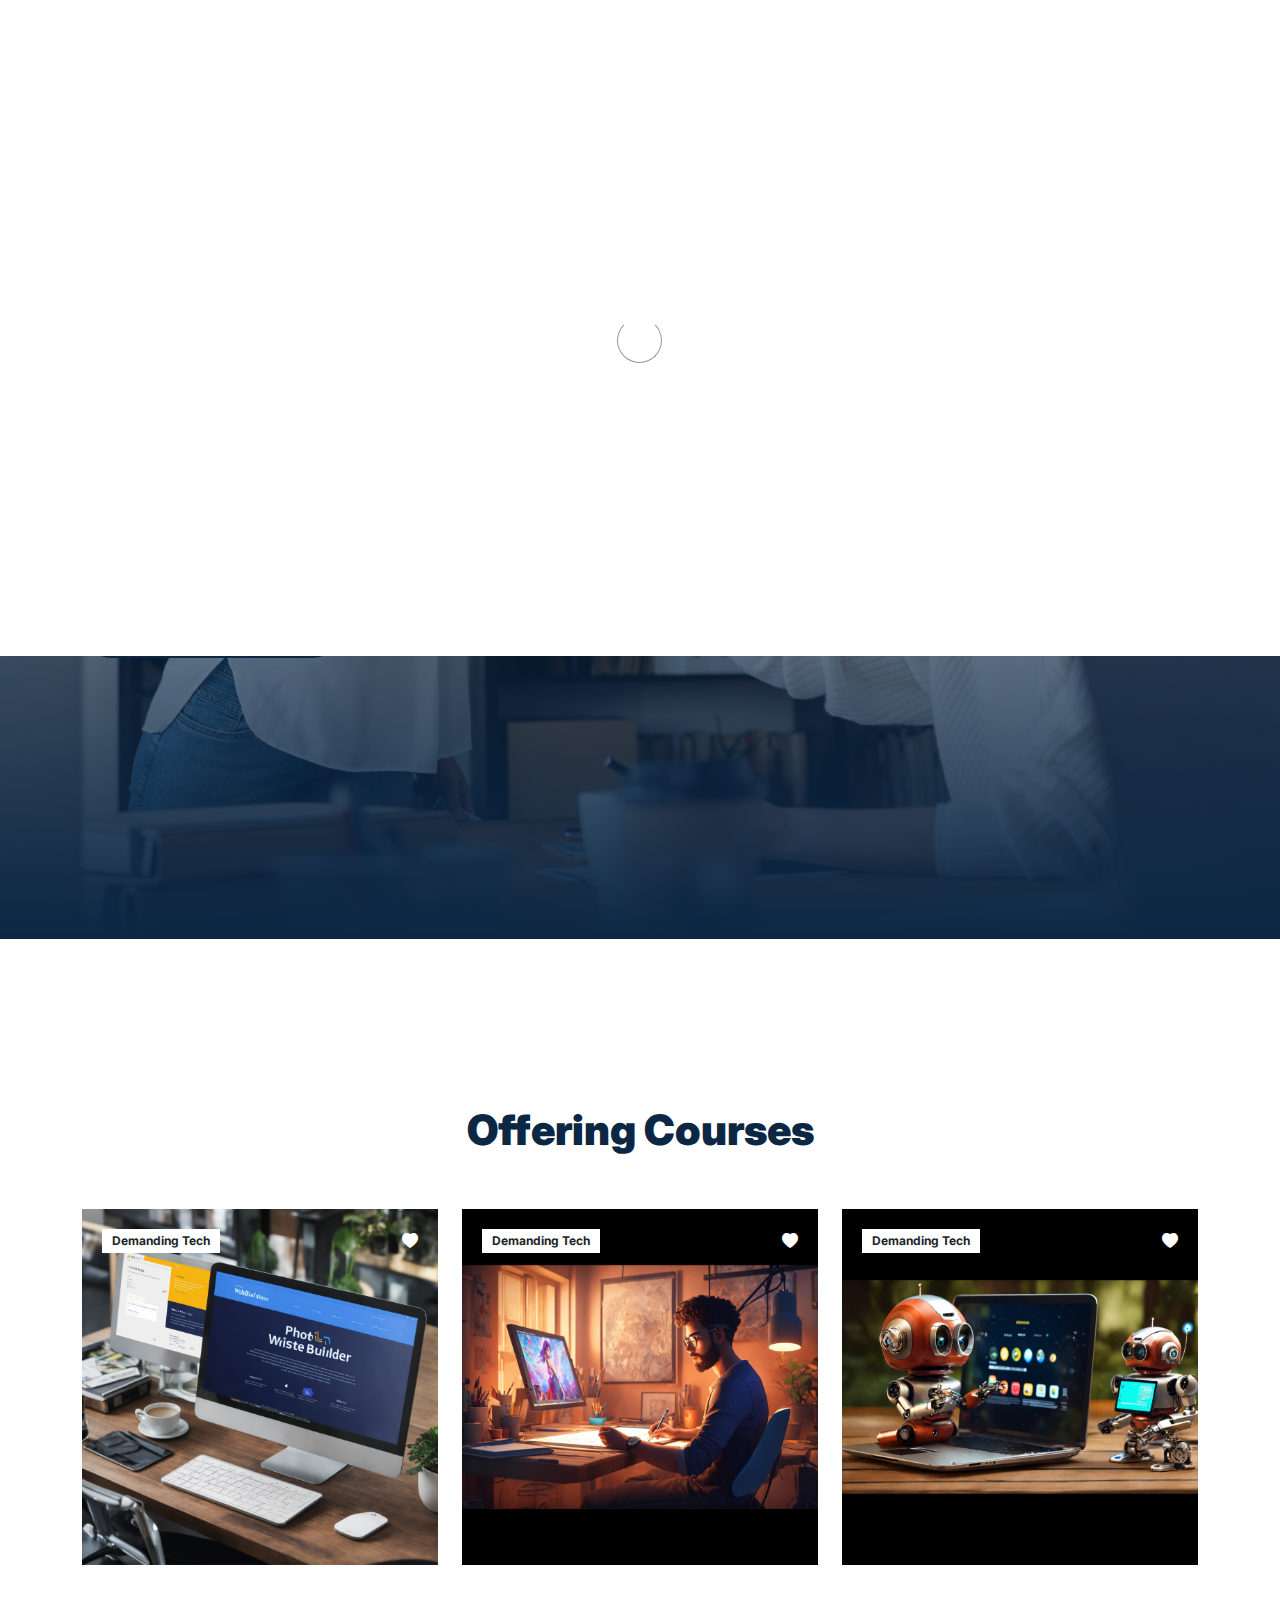
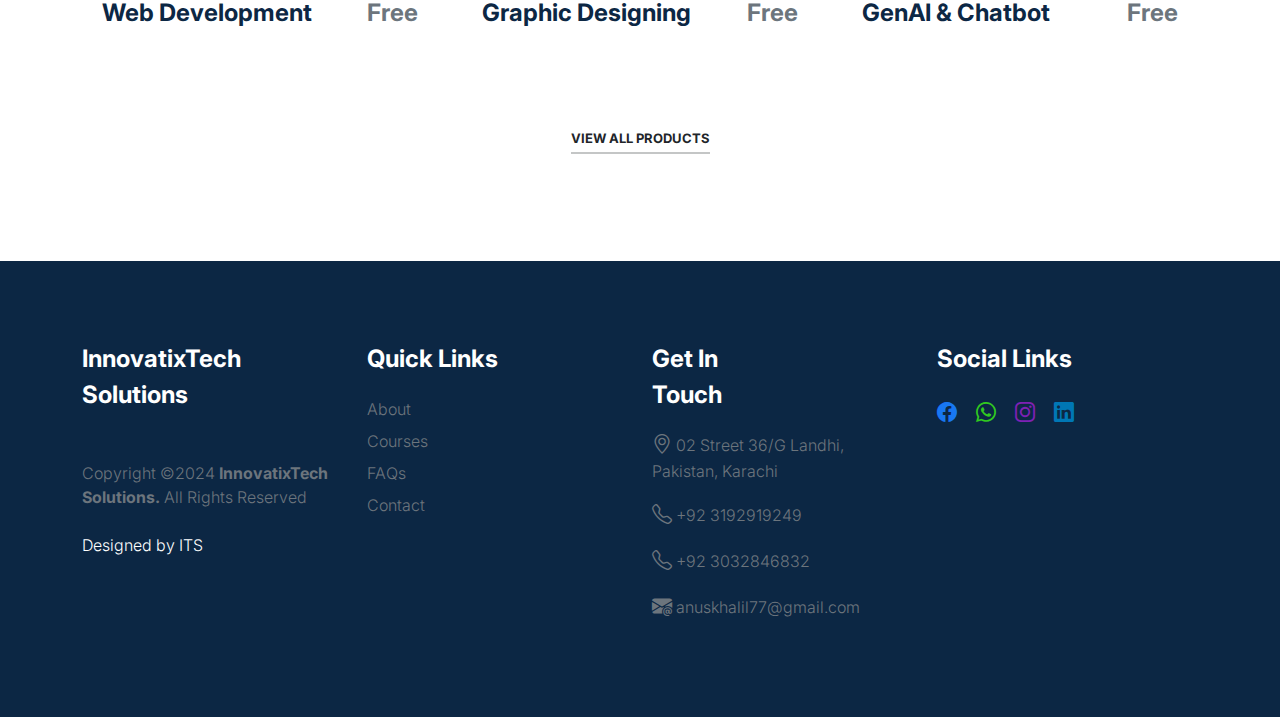
==== index.html @ 7daa6f33 "FEAK: first commit" ====
<!doctype html>
<html lang="en">

<head>
    <meta charset="utf-8">
    <meta name="viewport" content="width=device-width, initial-scale=1">

    <meta name="description" content="">
    <meta name="author" content="">

    <title>Innovatix tech Solutions</title>

    <!-- CSS FILES -->
    <link rel="preconnect" href="https://fonts.googleapis.com">

    <link rel="preconnect" href="https://fonts.gstatic.com" crossorigin>

    <link href="https://fonts.googleapis.com/css2?family=Inter:wght@100;300;400;700;900&display=swap" rel="stylesheet">

    <link href="css/bootstrap.min.css" rel="stylesheet">
    <link href="css/bootstrap-icons.css" rel="stylesheet">

    <link rel="stylesheet" href="css/slick.css" />

    <link href="css/tooplate-little-fashion.css" rel="stylesheet">
    <!--

Tooplate 2127 Little Fashion

https://www.tooplate.com/view/2127-little-fashion

-->
    <!-- Icon Link -->
    <link rel="stylesheet" href="https://cdn.jsdelivr.net/npm/bootstrap-icons@1.11.3/font/bootstrap-icons.min.css">
</head>

<body>

    <section class="preloader">
        <div class="spinner">
            <span class="sk-inner-circle"></span>
        </div>
    </section>

    <main>

        <nav class="navbar navbar-expand-lg">
            <div class="container">
                <button class="navbar-toggler" type="button" data-bs-toggle="collapse" data-bs-target="#navbarNav"
                    aria-controls="navbarNav" aria-expanded="false" aria-label="Toggle navigation">
                    <span class="navbar-toggler-icon"></span>
                </button>

                <a class="navbar-brand" href="index.html">
                    <strong><img style="border-radius: 50%;" width="55" height="55" src="./images/bytespark logo.jpg"
                            alt=""> <span>ByteSpark</span> Solutions</strong>
                </a>

                <div class="d-lg-none">
                    <a href="sign-in.html" class="bi-person custom-icon me-3"></a>

                    <a href="course1.html" class="bi-bag custom-icon"></a>
                </div>

                <div class="collapse navbar-collapse" id="navbarNav">
                    <ul class="navbar-nav mx-auto">
                        <li class="nav-item">
                            <a class="nav-link active" href="index.html">Home</a>
                        </li>

                        <li class="nav-item">
                            <a class="nav-link" href="about.html">About</a>
                        </li>

                        <li class="nav-item">
                            <a class="nav-link" href="products.html">Courses</a>
                        </li>

                        <!-- <li class="nav-item">
                            <a class="nav-link" href="faq.html">FAQs</a>
                        </li> -->

                        <li class="nav-item">
                            <a class="nav-link" href="contact.html">Contact</a>
                        </li>
                    </ul>

                    <div class="d-none d-lg-block">
                        <a href="sign-in.html" class="bi-person custom-icon me-3"></a>

                        <a href="course1.html" class="bi-bag custom-icon"></a>
                    </div>
                </div>
            </div>
        </nav>

        <section class="slick-slideshow">
            <div class="slick-custom">
                <img src="images/slideshow/medium-shot-business-women-high-five.jpeg" class="img-fluid" alt="">

                <div class="slick-bottom">
                    <div class="container">
                        <div class="row">
                            <div class="col-lg-6 col-10">
                                <h1 class="slick-title">Ignite Curiosity, Fuel Innovation</h1>

                                <p class="lead text-white mt-lg-3 mb-lg-5">Welcome to ByteSpark, where learning meets
                                    innovation. We're not just a tech learning platform; we're the launchpad for your
                                    digital journey.</p>

                                <a href="about.html" class="btn custom-btn">Learn more about us</a>
                            </div>
                        </div>
                    </div>
                </div>
            </div>

            <div class="slick-custom">
                <img src="images/slideshow/team-meeting-renewable-energy-project.jpeg" class="img-fluid" alt="">

                <div class="slick-bottom">
                    <div class="container">
                        <div class="row">
                            <div class="col-lg-6 col-10">
                                <h1 class="slick-title">GenAI and Chatbot Expertise Unleashed</h1>

                                <p class="lead text-white mt-lg-3 mb-lg-5">Embark on a learning odyssey with ByteSpark,
                                    where we pioneer the exploration of GenAI and Chatbots.</p>

                                <a href="about.html" class="btn custom-btn">Learn more about us</a>
                            </div>
                        </div>
                    </div>
                </div>
            </div>

            <div class="slick-custom">
                <img src="images/slideshow/two-business-partners-working-together-office-computer.jpeg"
                    class="img-fluid" alt="">

                <div class="slick-bottom">
                    <div class="container">
                        <div class="row">
                            <div class="col-lg-6 col-10">
                                <h1 class="slick-title">Talk to us</h1>

                                <p class="lead text-white mt-lg-3 mb-lg-5">"Embark on a Collaborative Tech Odyssey with
                                    Us - Your Voice Sparks Innovation!"</p>

                                <a href="contact.html" class="btn custom-btn">Connect with us</a>
                            </div>
                        </div>
                    </div>
                </div>
            </div>

        </section>

        <!-- <section class="about section-padding">
                <div class="container">
                    <div class="row">

                        <div class="col-12 text-center">
                            <h2 class="mb-5">Get started with <span>Little</span> Fashion</h2>
                        </div>

                        <div class="col-lg-2 col-12 mt-auto mb-auto">
                            <ul class="nav nav-pills mb-5 mx-auto justify-content-center align-items-center" id="pills-tab" role="tablist">
                                <li class="nav-item" role="presentation">
                                    <button class="nav-link active" id="pills-home-tab" data-bs-toggle="pill" data-bs-target="#pills-home" type="button" role="tab" aria-controls="pills-home" aria-selected="true">Introduction</button>
                                </li>

                                <li class="nav-item" role="presentation">
                                    <button class="nav-link" id="pills-youtube-tab" data-bs-toggle="pill" data-bs-target="#pills-youtube" type="button" role="tab" aria-controls="pills-youtube" aria-selected="true">How we work?</button>
                                </li>

                                <li class="nav-item" role="presentation">
                                    <button class="nav-link" id="pills-skill-tab" data-bs-toggle="pill" data-bs-target="#pills-skill" type="button" role="tab" aria-controls="pills-skill" aria-selected="false">Capabilites</button>
                                </li>
                            </ul>
                        </div>

                        <div class="col-lg-10 col-12">
                            <div class="tab-content mt-2" id="pills-tabContent">
                                <div class="tab-pane fade show active" id="pills-home" role="tabpanel" aria-labelledby="pills-home-tab">

                                    <div class="row">
                                        <div class="col-lg-7 col-12">
                                            <img src="images/pim-chu-z6NZ76_UTDI-unsplash.jpeg" class="img-fluid" alt="">
                                        </div>

                                        <div class="col-lg-5 col-12">
                                            <div class="d-flex flex-column h-100 ms-lg-4 mt-lg-0 mt-5">
                                                <h4 class="mb-3">Good <span>Design</span> <br>Ideas for <span>your</span> fashion</h4>

                                                <p>Little Fashion templates comes with <a href="sign-in.html">sign in</a> / <a href="sign-up.html">sign up</a> pages, product listing / product detail, about, FAQs, and contact page.</p>

                                                <p>Since this HTML template is based on Boostrap 5 CSS library, you can feel free to add more components as you need.</p>

                                                <div class="mt-2 mt-lg-auto">
                                                    <a href="about.html" class="custom-link mb-2">
                                                        Learn more about us
                                                        <i class="bi-arrow-right ms-2"></i>
                                                    </a>
                                                </div>
                                            </div>
                                        </div>
                                    </div>
                                </div>

                                <div class="tab-pane fade" id="pills-youtube" role="tabpanel" aria-labelledby="pills-youtube-tab">

                                    <div class="row">
                                        <div class="col-lg-7 col-12">
                                            <div class="ratio ratio-16x9">
                                                <iframe src="https://www.youtube-nocookie.com/embed/f_7JqPDWhfw?controls=0" title="YouTube video player" frameborder="0" allow="accelerometer; autoplay; clipboard-write; encrypted-media; gyroscope; picture-in-picture" allowfullscreen></iframe>
                                            </div>
                                        </div>

                                        <div class="col-lg-5 col-12">
                                            <div class="d-flex flex-column h-100 ms-lg-4 mt-lg-0 mt-5">
                                                <h4 class="mb-3">Life at Studio</h4>

                                                <p>Over three years in business, We’ve had the chance to work on a variety of projects, with companies</p>

                                                <p>Custom work is branding, web design, UI/UX design</p>

                                                <div class="mt-2 mt-lg-auto">
                                                    <a href="contact.html" class="custom-link mb-2">
                                                        Work with us
                                                        <i class="bi-arrow-right ms-2"></i>
                                                    </a>
                                                </div>
                                            </div>
                                        </div>
                                    </div>
                                </div>

                                <div class="tab-pane fade" id="pills-skill" role="tabpanel" aria-labelledby="pills-skill-tab">
                                    <div class="row">
                                        <div class="col-lg-7 col-12">
                                            <img src="images/cody-lannom-G95AReIh_Ko-unsplash.jpeg" class="img-fluid" alt="">
                                        </div>

                                        <div class="col-lg-5 col-12">
                                            <div class="d-flex flex-column h-100 ms-lg-4 mt-lg-0 mt-5">
                                                <h4 class="mb-3">What can help you?</h4>

                                                <p>Over three years in business, We’ve had the chance on projects</p>

                                                <div class="skill-thumb mt-3">

                                                    <strong>Branding</strong>
                                                        <span class="float-end">90%</span>
                                                            <div class="progress">
                                                                <div class="progress-bar progress-bar-primary" role="progressbar" aria-valuenow="90" aria-valuemin="0" aria-valuemax="100" style="width: 90%;"></div>
                                                            </div>

                                                    <strong>Design & Stragety</strong>
                                                        <span class="float-end">70%</span>
                                                            <div class="progress">
                                                                <div class="progress-bar progress-bar-primary" role="progressbar" aria-valuenow="70" aria-valuemin="0" aria-valuemax="100" style="width: 70%;"></div>
                                                            </div>

                                                    <strong>Online Platform</strong>
                                                        <span class="float-end">80%</span>
                                                            <div class="progress">
                                                                <div class="progress-bar progress-bar-primary" role="progressbar" aria-valuenow="80" aria-valuemin="0" aria-valuemax="100" style="width: 80%;"></div>
                                                            </div>

                                                </div>
                                                
                                                <div class="mt-2 mt-lg-auto">
                                                    <a href="products.html" class="custom-link mb-2">
                                                        Explore products
                                                        <i class="bi-arrow-right ms-2"></i>
                                                    </a>
                                                </div>
                                            </div>
                                        </div>
                                    </div>
                                </div>

                            </div>
                        </div>

                    </div>
                </div>
            </section> -->

        <!-- <section class="front-product">
                <div class="container-fluid p-0">
                    <div class="row align-items-center">

                        <div class="col-lg-6 col-12">
                            <img src="images/retail-shop-owner-mask-social-distancing-shopping.jpg" class="img-fluid" alt="">
                        </div>

                        <div class="col-lg-6 col-12">
                            <div class="px-5 py-5 py-lg-0">
                                
                                <h2 class="mb-4"><span>Retail</span> shop owners</h2>

                                <p class="lead mb-4">Credits go to Unsplash and FreePik websites for images used in this Little Fashion by Tooplate.</p>

                                <a href="products.html" class="custom-link">
                                    Explore Products
                                    <i class="bi-arrow-right ms-2"></i>
                                </a>
                            </div>
                        </div>

                    </div>
                </div>
            </section> -->

        <section class="featured-product section-padding">
            <div class="container">
                <div class="row">

                    <div class="col-12 text-center">
                        <h2 class="mb-5">Offering Courses</h2>
                    </div>

                    <div class="col-lg-4 col-12 mb-3">
                        <div class="product-thumb">
                            <a href="course1.html">
                                <img src="./images/Courses/Web img.jpg" class="img-fluid product-image" alt="">
                            </a>

                            <div class="product-top d-flex">
                                <span class="product-alert me-auto">Demanding Tech</span>

                                <a href="#" class="bi-heart-fill product-icon"></a>
                            </div>

                            <div class="product-info d-flex">
                                <div>
                                    <h5 class="product-title mb-0">
                                        <a href="course1.html" class="product-title-link">Web Development</a>
                                    </h5>

                                    <!-- <p class="product-p ">Transform your online presence with our innovative web development solutions.</p> -->
                                </div>

                                <small class="product-price text-muted ms-auto mb-5 fw-bolder fs-4">Free</small>
                            </div>
                        </div>
                    </div>

                    <div class="col-lg-4 col-12 mb-3">
                        <div class="product-thumb">
                            <a href="course2.html">
                                <img src="./images/Courses/Graphic Design (1).jpg" class="img-fluid product-image" alt="">
                            </a>

                            <div class="product-top d-flex">
                                <span class="product-alert me-auto">Demanding Tech</span>

                                <a href="#" class="bi-heart-fill product-icon"></a>
                            </div>

                            <div class="product-info d-flex">
                                <div>
                                    <h5 class="product-title mb-0">
                                        <a href="course2.html" class="product-title-link">Graphic Designing</a>
                                    </h5>

                                    <!-- <p class="product-p ">Transform your online presence with our innovative web development solutions.</p> -->
                                </div>

                                <small class="product-price text-muted ms-auto mb-5 fw-bolder fs-4">Free</small>
                            </div>
                        </div>
                    </div>

                    <div class="col-lg-4 col-12 mb-3">
                        <div class="product-thumb">
                            <a href="course3.html">
                                <img src="./images/Courses/AI Chatbot img.jpg" class="img-fluid product-image" alt="">
                            </a>

                            <div class="product-top d-flex">
                                <span class="product-alert me-auto">Demanding Tech</span>

                                <a href="#" class="bi-heart-fill product-icon"></a>
                            </div>

                            <div class="product-info d-flex">
                                <div>
                                    <h5 class="product-title mb-0">
                                        <a href="course2.html" class="product-title-link">GenAI & Chatbot</a>
                                    </h5>

                                    <!-- <p class="product-p ">Transform your online presence with our innovative web development solutions.</p> -->
                                </div>

                                <small class="product-price text-muted ms-auto mb-5 fw-bolder fs-4">Free</small>
                            </div>
                        </div>
                    </div>

                    <div class="col-12 text-center">
                        <a href="products.html" class="view-all">View All Products</a>
                    </div>

                </div>
            </div>
        </section>

    </main>

    <footer class="site-footer">
        <div class="container">
            <div class="row">

                <div class="col-lg-3 col-8 me-auto mb-4">
                    <h5 class="text-white mb-3"><a href="index.html">InnovatixTech</a> Solutions</h5>
                    <p class="copyright-text text-muted mt-lg-5 mb-4 mb-lg-0">Copyright ©2024 <strong>InnovatixTech
                            Solutions.</strong> All Rights Reserved
                    </p>
                    <br>
                    <p class="copyright-text text-white">Designed by ITS</p>
                </div>

                <div class="col-lg-3 col-4">
                    <h5 class="text-white mb-3">Quick Links</h5>

                    <ul class="footer-menu ">
                        <li class="footer-menu-item"><a href="about.html" class="footer-menu-link">About</a></li>

                        <li class="footer-menu-item"><a href="products.html" class="footer-menu-link">Courses</a></li>

                        <li class="footer-menu-item"><a href="faq.html" class="footer-menu-link">FAQs</a></li>

                        <li class="footer-menu-item"><a href="contact.html" class="footer-menu-link">Contact</a></li>
                    </ul>
                </div>

                <div class="col-lg-3 col-8">
                    <h5 class="footer-menu-item mb-3 text-white">Get In Touch</h5>

                    <p class="copyright-text text-muted"><i class="bi bi-geo-alt fs-5"></i> 02 Street 36/G Landhi,
                        Pakistan, Karachi</p>

                    <p class="copyright-text text-muted"><i class="bi bi-telephone fs-5"></i> +92 3192919249</p>

                    <p class="copyright-text text-muted"><i class="bi bi-telephone fs-5"></i> +92 3032846832</p>

                    <p class="copyright-text text-muted"><i class="bi bi-envelope-at-fill fs-5"></i>
                        anuskhalil77@gmail.com</p>

                </div>

                <div class="col-lg-3 col-4">
                    <h5 class="text-white mb-3">Social Links</h5>

                    <ul class="social-icon">
                        <li><a href="#" class="social-icon-link bi-facebook fs-5" style="color: #1877F2;"></a></li>
                        <li><a href="#" class="social-icon-link bi-whatsapp fs-5" style="color: #31CA20;"></a></li>
                        <li><a href="#" class="social-icon-link bi-instagram fs-5" style="color: #7E21B4;"></a></li>
                        <li><a href="#" class="social-icon-link bi-linkedin fs-5" style="color: #0077B5;"></a></li>
                    </ul>
                </div>

            </div>
        </div>
    </footer>



    <!-- JAVASCRIPT FILES -->
    <script src="js/jquery.min.js"></script>
    <script src="js/bootstrap.bundle.min.js"></script>
    <script src="js/Headroom.js"></script>
    <script src="js/jQuery.headroom.js"></script>
    <script src="js/slick.min.js"></script>
    <script src="js/custom.js"></script>

</body>

</html>
---- css/tooplate-little-fashion.css ----
/*

Tooplate 2127 Little Fashion

https://www.tooplate.com/view/2127-little-fashion

*/


/*---------------------------------------
  CUSTOM PROPERTIES ( VARIABLES )             
-----------------------------------------*/
:root {
  --white-color: #ffffff;
  --primary-color: #00bbff;
  --section-bg-color: #0C2744;
  --dark-color: #0C2744;
  --grey-color: #c4c6c6;
  /* --p-color:                    #000000; */

  --body-font-family: 'Inter', sans-serif;

  --h5-font-size: 24px;
  --p-font-size: 20px;
  --copyright-text-font-size: 16px;
  --product-link-font-size: 14px;
  --custom-link-font-size: 12px;

  --font-weight-thin: 100;
  --font-weight-light: 300;
  --font-weight-normal: 400;
  --font-weight-bold: 700;
  --font-weight-black: 900;
}

body,
html {
  height: 100%;
}

html {
  scroll-behavior: smooth;
}

@media screen and (prefers-reduced-motion: reduce) {
  html {
    scroll-behavior: auto;
  }
}

body {
  background: var(--white-color);
  font-family: var(--body-font-family);
  position: relative;
}

/*---------------------------------------
  TYPOGRAPHY               
-----------------------------------------*/

h2,
h3,
h4,
h5,
h6 {
  color: var(--dark-color);
  line-height: inherit;
}

h1,
h2,
h3,
h4,
h5,
h6 {
  font-weight: var(--font-weight-bold);
}

h1,
h2 {
  font-weight: var(--font-weight-black);
}

h1 {
  font-size: 64px;
  line-height: normal;
}

h2 {
  font-size: 42px;
}

h3 {
  font-size: 36px;
}

h4 {
  font-size: 32px;
}

h5 {
  font-size: 24px;
}

h6 {
  font-size: 20px;
}

p {
  color: var(--p-color);
  font-size: var(--p-font-size);
  font-weight: var(--font-weight-light);
}

a,
button {
  touch-action: manipulation;
  transition: all 0.3s;
}

a {
  color: var(--p-color);
  text-decoration: none;
}

a:hover {
  color: var(--primary-color);
}

.text-primary {
  color: var(--primary-color) !important;
}

::selection {
  background: var(--primary-color);
  color: var(--white-color);
}

/*---------------------------------------
  CUSTOM LINK               
-----------------------------------------*/
.custom-link {
  color: var(--p-color);
  font-size: var(--custom-link-font-size);
  font-weight: var(--font-weight-bold);
  text-transform: uppercase;
  position: relative;
}

.custom-link i {
  position: absolute;
  opacity: 0;
  bottom: 0;
  left: 100%;
  transition: all 0.3s;
  line-height: normal;
}

.custom-link:hover i {
  opacity: 1;
  left: 101%;
}

.lead {
  font-size: 1.5rem;
  font-weight: var(--font-weight-thin);
}

b,
strong {
  font-weight: var(--font-weight-bold);
}

/*---------------------------------------
  PRE LOADER               
-----------------------------------------*/
.preloader {
  position: fixed;
  top: 0;
  left: 0;
  width: 100%;
  height: 100%;
  z-index: 99999;
  display: flex;
  flex-flow: row nowrap;
  justify-content: center;
  align-items: center;
  background: none repeat scroll 0 0 var(--white-color);
}

.spinner {
  border: 1px solid transparent;
  border-radius: 5px;
  position: relative;
}

.spinner::before {
  content: '';
  box-sizing: border-box;
  position: absolute;
  top: 50%;
  left: 50%;
  width: 45px;
  height: 45px;
  margin-top: -10px;
  margin-left: -23px;
  border-radius: 50%;
  border: 1px solid #959595;
  border-top-color: var(--white-color);
  animation: spinner .9s linear infinite;
}

@keyframes spinner {
  to {
    transform: rotate(360deg);
  }
}

/*---------------------------------------
  CUSTOM BUTTON & ICON              
-----------------------------------------*/
.custom-btn {
  background: var(--dark-color);
  border-radius: 50px;
  color: var(--white-color);
  font-size: var(--copyright-text-font-size);
  text-transform: uppercase;
  padding: 16.50px 20px;
}

.social-btn {
  background: transparent;
  border: 1px solid var(--grey-color);
  color: var(--dark-color);
  text-transform: none;
}

.social-btn:hover {
  border-color: transparent;
}

.cart-form-select {
  border-radius: 0;
  padding-top: 15px;
  padding-bottom: 15px;
}

.cart-btn {
  border-radius: 0;
  width: 100%;
  font-size: var(--product-link-font-size);
}

.custom-btn:hover,
.slick-slideshow .custom-btn:hover {
  background: var(--primary-color);
  color: var(--white-color);
}

.custom-icon {
  color: var(--p-color);
  font-size: 24px;
}

.custom-icon {
  display: inline-block;
  vertical-align: middle;
}

.bi-bag.custom-icon {
  font-size: 17px;
}

.featured-icon {
  color: var(--grey-color);
  font-size: 52px;
}

/*---------------------------------------
  DIV SEPARATOR               
-----------------------------------------*/
.div-separator {
  position: relative;
}

.div-separator::before {
  content: "";
  height: 1px;
  background: var(--grey-color);
  display: block;
  width: 100%;
}

.div-separator span {
  position: absolute;
  top: 50%;
  margin-left: -22.5px;
  left: 50%;
  text-align: center;
  background: var(--white-color);
  margin-top: -11px;
  color: var(--dark-color);
  font-weight: var(--font-weight-bold);
  font-size: 14px;
  width: 35px;
  text-transform: uppercase;
}

/*---------------------------------------
  FULL IMAGE               
-----------------------------------------*/
.full-image-img {
  display: block;
  position: absolute;
  z-index: -1;
  right: 0;
  width: 100%;
  bottom: -120px;
  min-width: 650px;
}

@media (min-width: 1600px) {
  .full-image-img {
    bottom: -200px;
  }
}

/*---------------------------------------
  NAVIGATION               
-----------------------------------------*/
.navbar {
  background: var(--white-color);
  position: fixed;
  top: 0;
  right: 0;
  left: 0;
  padding: 25px 0;
  z-index: 2;
  will-change: transform;
  transition: transform 300ms linear;
}

.navbar span,
h2 span,
h4 span {
  color: var(--primary-color);
}

.navbar.headroom--not-top {
  padding: 20px 0;
}

.headroom--pinned {
  transform: translate(0, 0);
}

.headroom--unpinned {
  transform: translate(0, -150%);
}

.navbar-brand {
  color: var(--dark-color);
  font-size: 24px;
  font-weight: var(--font-weight-light);
  margin: 0;
  padding: 0;
}

.navbar-expand-lg .navbar-nav .nav-link {
  display: inline-block;
  padding: 0;
  margin-right: 1.5rem;
  margin-left: 1.5rem;
}

.nav-link {
  color: var(--p-color);
  font-size: 16px;
  position: relative;
}

.navbar .nav-link::after {
  position: absolute;
  top: 100%;
  left: 0;
  width: 100%;
  height: 2px;
  background: var(--grey-color);
  content: '';
  opacity: 0;
  -webkit-transition: opacity 0.3s, -webkit-transform 0.3s;
  -moz-transition: opacity 0.3s, -moz-transform 0.3s;
  transition: opacity 0.3s, transform 0.3s;
  -webkit-transform: translateY(10px);
  -moz-transform: translateY(10px);
  transform: translateY(10px);
}

.navbar .nav-link.active::after,
.navbar .nav-link:hover::after {
  opacity: 1;
  -webkit-transform: translateY(0px);
  -moz-transform: translateY(0px);
  transform: translateY(0px);
}

.navbar .nav-link.active,
.navbar .nav-link:hover {
  color: var(--primary-color);
}

.nav-link:focus,
.nav-link:hover {
  color: var(--p-color);
}

.navbar-toggler {
  border: 0;
  padding: 0;
  cursor: pointer;
  margin: 0;
  width: 30px;
  height: 35px;
  outline: none;
}

.navbar-toggler:focus {
  outline: none;
  box-shadow: none;
}

.navbar-toggler[aria-expanded="true"] .navbar-toggler-icon {
  background: transparent;
}

.navbar-toggler[aria-expanded="true"] .navbar-toggler-icon:before,
.navbar-toggler[aria-expanded="true"] .navbar-toggler-icon:after {
  transition: top 300ms 50ms ease, -webkit-transform 300ms 350ms ease;
  transition: top 300ms 50ms ease, transform 300ms 350ms ease;
  transition: top 300ms 50ms ease, transform 300ms 350ms ease, -webkit-transform 300ms 350ms ease;
  top: 0;
}

.navbar-toggler[aria-expanded="true"] .navbar-toggler-icon:before {
  transform: rotate(45deg);
}

.navbar-toggler[aria-expanded="true"] .navbar-toggler-icon:after {
  transform: rotate(-45deg);
}

.navbar-toggler .navbar-toggler-icon {
  background: var(--dark-color);
  transition: background 10ms 300ms ease;
  display: block;
  width: 30px;
  height: 2px;
  position: relative;
}

.navbar-toggler .navbar-toggler-icon::before,
.navbar-toggler .navbar-toggler-icon::after {
  transition: top 300ms 350ms ease, -webkit-transform 300ms 50ms ease;
  transition: top 300ms 350ms ease, transform 300ms 50ms ease;
  transition: top 300ms 350ms ease, transform 300ms 50ms ease, -webkit-transform 300ms 50ms ease;
  position: absolute;
  right: 0;
  left: 0;
  background: var(--dark-color);
  width: 30px;
  height: 2px;
  content: '';
}

.navbar-toggler .navbar-toggler-icon:before {
  top: -8px;
}

.navbar-toggler .navbar-toggler-icon:after {
  top: 8px;
}

/*---------------------------------------
  SITE HEADER              
-----------------------------------------*/
.site-header {
  background-color: var(--section-bg-color);
  position: relative;
  overflow: hidden;
  margin-top: 86px;
}

.site-header.section-padding {
  padding-top: 7rem;
  padding-bottom: 7rem;
}

.site-header.section-padding-img {
  padding-top: 10rem;
  padding-bottom: 10rem;
}

.header-image {
  position: absolute;
  top: 0;
  right: 0;
  width: 50%;
  height: 100%;
  object-fit: cover;
}

/*---------------------------------------
  SLICK SLIDESHOW               
-----------------------------------------*/
@media (min-width: 992px) {
  .slick-slideshow {
    height: 100vh;
  }
}

.slick-slideshow {
  margin-top: 86px;
}

.slick-title {
  color: var(--white-color);
}

.slick-custom {
  position: relative;
}

.slick-custom img {
  width: 100%;
  object-fit: cover;
}

.slick-bottom {
  background: linear-gradient(to top, var(--dark-color), transparent 90%);
  position: absolute;
  z-index: 2;
  bottom: 0;
  right: 0;
  left: 0;
  width: 100%;
  height: 100%;
}

.slick-bottom .container {
  position: absolute;
  top: 40%;
  left: 50%;
  transform: translate(-50%, -40%);
}

.slick-overlay {
  background: linear-gradient(to top, #000, transparent 120%);
  position: absolute;
  top: 0;
  right: 0;
  bottom: 0;
  left: 0;
}

.slick-slideshow .custom-btn {
  font-weight: var(--font-weight-bold);
  display: inline-block;
  padding-right: 32px;
  padding-left: 32px;
}

@media (min-width: 576px) {
  .slick-slideshow .slick-dots {
    max-width: 540px;
  }
}

@media (min-width: 768px) {
  .slick-slideshow .slick-dots {
    max-width: 720px;
  }
}

@media (min-width: 992px) {
  .slick-slideshow .slick-dots {
    max-width: 960px;
  }
}

@media (min-width: 1200px) {
  .slick-slideshow .slick-dots {
    max-width: 1140px;
  }
}

@media (min-width: 1400px) {
  .slick-slideshow .slick-dots {
    max-width: 1320px;
  }
}

.slick-slideshow .slick-dots {
  position: absolute;
  z-index: 2;
  top: 50%;
  left: 0;
  right: 0;
  transform: translate(0, -50%);
  margin: 0 auto;
  padding: 0;
}

.slick-slideshow .slick-dots li {
  background: transparent;
  border: 5px solid rgba(255, 255, 255, 0.35);
  border-radius: 100%;
  display: block;
  width: 30px;
  height: 30px;
  margin: 10px;
  padding: 5px;
  margin-left: auto;
  cursor: pointer;
}

.slick-slideshow .slick-dots button {
  background: transparent;
  border: none;
  color: transparent;
  display: block;
  width: 100%;
  height: 0;
  margin: 0;
  padding: 0;
  outline: none;
  height: 0;
}

.slick-slideshow .slick-dots li:hover,
.slick-slideshow .slick-dots .slick-active {
  background: var(--white-color);
}

/*---------------------------------------
  CUSTOM CIRCLE IMAGES               
-----------------------------------------*/

.custom-circle-image {
  border-radius: 100px;
  width: 55px;
  height: 55px;
}

.custom-circle-image.team-image {
  width: 85px;
  height: 85px;
}

/*---------------------------------------
  TESTIMONIAL               
-----------------------------------------*/
.slick-testimonial .slick-list,
.slick-testimonial .slick-track {
  height: 100%;
}

.slick-testimonial {
  margin: auto;
}

.slick-testimonial-caption {
  quotes: '❝' '❞';
  position: relative;
  padding: 5rem 7rem;
}

.slick-testimonial-caption::before {
  content: open-quote;
  display: inline-block;
  color: var(--primary-color);
  font-family: auto;
  font-size: 100px;
  height: 0;
  position: absolute;
  top: 0;
  left: 0;
}

.slick-testimonial .slick-dots {
  text-align: center;
}

.slick-testimonial .slick-dots li {
  background: var(--grey-color);
  display: inline-block;
  vertical-align: top;
  width: 16%;
  height: 1px;
}

.slick-testimonial .slick-dots button {
  background: transparent;
  border: none;
  color: transparent;
  display: block;
  width: 100%;
  height: 0;
  margin: 0;
  padding: 0;
}

.slick-testimonial .slick-dots li:hover,
.slick-testimonial .slick-dots .slick-active {
  background: var(--dark-color);
}

/*---------------------------------------
  SECTION               
-----------------------------------------*/
section {
  content-visibility: auto;
  contain-intrinsic-size: 700px;
}

.section-padding {
  padding-top: 7rem;
  padding-bottom: 7rem;
}

.featured {
  background: var(--section-bg-color);
}

/*---------------------------------------
  ABOUT               
-----------------------------------------*/
.about .nav-pills .nav-item {
  width: 100%;
}

.about .nav-pills .nav-link {
  color: var(--grey-color);
  font-size: 18px;
  font-weight: var(--font-weight-bold);
  border-left: 1px solid var(--grey-color);
  border-radius: 0;
  padding-right: 0;
}

.about .nav-pills .nav-link:hover,
.about .nav-pills .nav-link.active,
.about .nav-pills .show>.nav-link {
  background: transparent;
  border-left-color: var(--primary-color);
  color: var(--primary-color);
}

/*---------------------------------------
  FAQ ACCORDION               
-----------------------------------------*/
.accordion-item {
  background-color: transparent;
  border-top: 0;
  border-right: 0;
  border-left: 0;
}

.accordion-button {
  background-color: transparent;
  box-shadow: none;
}

.accordion-button:not(.collapsed) {
  background: transparent;
  box-shadow: none;
}

button:focus:not(:focus-visible) {
  border-color: transparent;
  box-shadow: none;
}

.accordion-body {
  border-top: 1px solid rgba(0, 0, 0, .125);
}

.accordion-button {
  font-size: 1.5rem;
  font-weight: var(--font-weight-normal);
  padding-top: 1.5rem;
  padding-right: 0;
  padding-bottom: 1.5rem;
  padding-left: 0;
}

.accordion-body {
  padding: 2rem 0;
}

/*---------------------------------------
  TEAM MEMBERS               
-----------------------------------------*/
.team {
  background: var(--grey-color);
}

.team-thumb {
  background: var(--white-color);
  position: relative;
  border-radius: .25rem;
  padding: 40px;
}

.blob {
  background-image: url('/images/founder\ Image.png');
  width: 150px;
  height: 150px;
  background-size: cover;
  -webkit-background-position: center;
  background-position: center center;
  /* margin: 20px; */
  box-shadow: 0 5px 5px 5px grey;
  animation: animate 5s ease-in infinite;
  transition: all 1s ease-in;
}

@keyframes animate {
  0%,
  100% {
    border-radius: 60% 40% 40% 70% / 60% 30% 50% 40%;
  }

  50% {
    border-radius: 30% 60% 70% 40% / 50% 60% 30% 60%;
  }
}

.blob1 {
  background-image: url('/images/Co-Founder\ .jpg');
  width: 150px;
  height: 150px;
  background-size: cover;
  -webkit-background-position: center;
  background-position: center center;
  /* margin: 20px; */
  box-shadow: 0 5px 5px 5px grey;
  animation: animate 5s ease-in infinite;
  transition: all 1s ease-in;
}

@keyframes animate {
  0%,
  100% {
    border-radius: 60% 40% 40% 70% / 60% 30% 50% 40%;
  }

  50% {
    border-radius: 30% 60% 70% 40% / 50% 60% 30% 60%;
  }
}



.team-info {
  width: 100%;
}

.custom-modal-btn {
  background: var(--grey-color);
  color: var(--white-color);
  position: absolute;
  top: 0;
  right: 0;
  bottom: 0;
  margin: auto 32px;
  width: 42px;
  height: 42px;
}

.modal-body {
  padding: 4rem;
}

.modal-header {
  padding-top: 7rem;
  padding-bottom: 5rem;
}

.modal-header .btn-close {
  position: absolute;
  top: 0;
  right: 0;
  font-size: 24px;
  margin: 32px;
}

#cart-modal .modal-header .btn-close {
  z-index: 2;
  margin: 22px;
}

#cart-modal .modal-header {
  border-bottom: 0;
  padding: 0;
}

#cart-modal .modal-footer {
  padding: 2rem 4rem;
}

/*---------------------------------------
  SKILL - PROGRESS BAR               
-----------------------------------------*/
.skill-thumb strong {
  display: inline-block;
  margin-bottom: 6px;
}

.skill-thumb span {
  color: var(--dark-color);
  font-size: 24px;
  font-weight: var(--font-weight-bold);
}

.skill-thumb .progress {
  background: var(--white-color);
  box-shadow: none;
  border-radius: 100px;
  height: 1px;
  margin-bottom: 16px;
}

.skill-thumb .progress .progress-bar-primary {
  background: var(--grey-color);
}

/*---------------------------------------
  PRODUCT               
-----------------------------------------*/
.front-product {
  background: var(--section-bg-color);
}

.product-thumb {
  background: var(--white-color);
  position: relative;
  transition: all 0.5s ease-out;
}

.product-image {
  transition: all 0.5s ease-out;
}

.product-thumb:hover .product-image {
  box-shadow: 0 1rem 3rem rgba(0, 0, 0, .175);
}

.product-top {
  position: absolute;
  top: 0;
  right: 0;
  left: 0;
  margin: 20px;
}

.product-info {
  padding: 30px 20px;
}

.product-description,
.product-cart-thumb {
  padding: 0 20px;
}

.product-icon {
  color: var(--white-color);
}

.product-title-link {
  color: var(--dark-color);
}

.product-additional-link {
  display: inline-block;
  vertical-align: top;
  font-size: var(--product-link-font-size);
  margin-top: 32px;
  margin-right: 12px;
}

.product-alert {
  background: var(--white-color);
  color: var(--p-color);
  font-size: var(--custom-link-font-size);
  font-weight: var(--font-weight-bold);
  padding: 3px 10px;
}

.product-p {
  font-size: var(--product-link-font-size);
}

.view-all {
  text-transform: uppercase;
  color: var(--p-color);
  font-size: 13px;
  font-weight: var(--font-weight-bold);
  border-bottom: 2px solid var(--grey-color);
  padding-bottom: 6px;
}

/*---------------------------------------
  CONTACT              
-----------------------------------------*/
.contact-info {
  padding: 40px;
}

.contact-form .form-control {
  border-color: var(--grey-color);
  font-weight: var(--font-weight-normal);
}

.form-floating>label {
  color: var(--grey-color);
  font-weight: var(--font-weight-normal);
}

.contact-form button[type='submit'] {
  background: var(--dark-color);
  border: none;
  border-radius: 100px;
  color: var(--white-color);
  font-weight: var(--font-weight-bold);
  text-transform: uppercase;
  padding: 16px;
}

.contact-form button[type='submit']:hover {
  background: var(--primary-color);
}

/*---------------------------------------
  SITE FOOTER               
-----------------------------------------*/
.site-footer {
  background: var(--dark-color);
  padding-top: 5rem;
  padding-bottom: 5rem;
}

.footer-menu {
  margin: 0;
  padding: 0;
}

.footer-menu-item {
  display: block;
  width: 50%;
}

.footer-menu-link {
  color: #6c757d;
  font-weight: var(--font-weight-light);
  display: inline-block;
  vertical-align: top;
  margin-top: 4px;
  margin-bottom: 4px;
}

.site-footer .social-icon-link {
  margin-top: 4px;
}

.site-footer .social-icon-link:hover,
.footer-menu-link:hover {
  color: var(--white-color);
}

.copyright-text {
  font-size: var(--copyright-text-font-size);
}

/*---------------------------------------
  SOCIAL ICON               
-----------------------------------------*/
.social-icon {
  margin: 0;
  padding: 0;
}

.social-icon li {
  list-style: none;
  display: inline-block;
  vertical-align: top;
}

.social-icon-link {
  color: #6c757d;
  font-size: 1rem;
  display: inline-block;
  vertical-align: top;
  margin-bottom: 4px;
  margin-right: 15px;
}

.social-icon-link:hover {
  color: var(--primary-color);
}

/*---------------------------------------
  RESPONSIVE STYLES               
-----------------------------------------*/
@media screen and (max-width: 1200px) {
  h1 {
    font-size: 62px;
  }
}

@media screen and (max-width: 991px) {
  h1 {
    font-size: 42px;
    margin-bottom: 0;
  }

  h2 {
    font-size: 36px;
  }

  h3 {
    font-size: 32px;
  }

  h4 {
    font-size: 28px;
  }

  h5 {
    font-size: 24px;
  }

  h6 {
    font-size: 20px;
  }

  .lead {
    font-size: 16px;
  }

  .navbar-expand-lg .navbar-nav .nav-link {
    margin-top: 1rem;
  }

  .site-header {
    background-position: bottom;
  }

  #cart-modal .modal-header .btn-close {
    margin: 22px 14px;
  }

  .custom-btn {
    font-size: 14px;
    padding: 13.5px 20px;
  }

  .slick-slideshow .custom-btn {
    padding-right: 27px;
    padding-left: 27px;
  }

  .social-login,
  .div-separator {
    width: 75% !important;
  }

  #cart-modal .modal-footer .row {
    width: 100% !important;
  }

  .site-header.section-padding,
  .section-padding {
    padding-top: 4rem;
    padding-bottom: 4rem;
  }

  .site-header-image.section-padding {
    padding-bottom: 0;
  }

  .header-info {
    padding-top: 50px;
    padding-bottom: 100px;
  }

  .header-image {
    position: relative;
    top: auto;
    bottom: 0;
    left: 0;
    width: auto;
    height: auto;
  }

  .slick-testimonial-caption {
    padding: 6rem 3rem 4rem 3rem;
  }

  .slick-slideshow .slick-dots li {
    width: 25px;
    height: 25px;
  }

  .modal-header {
    padding-top: 6rem;
    padding-bottom: 2rem;
  }

  .modal-body {
    padding: 2rem;
  }

  #cart-modal .modal-footer {
    padding-right: 0;
    padding-left: 0;
  }

  #cart-modal .modal-body {
    padding: 4rem 2rem 2rem 2rem;
  }

  .full-image-img {
    bottom: 0;
  }
}
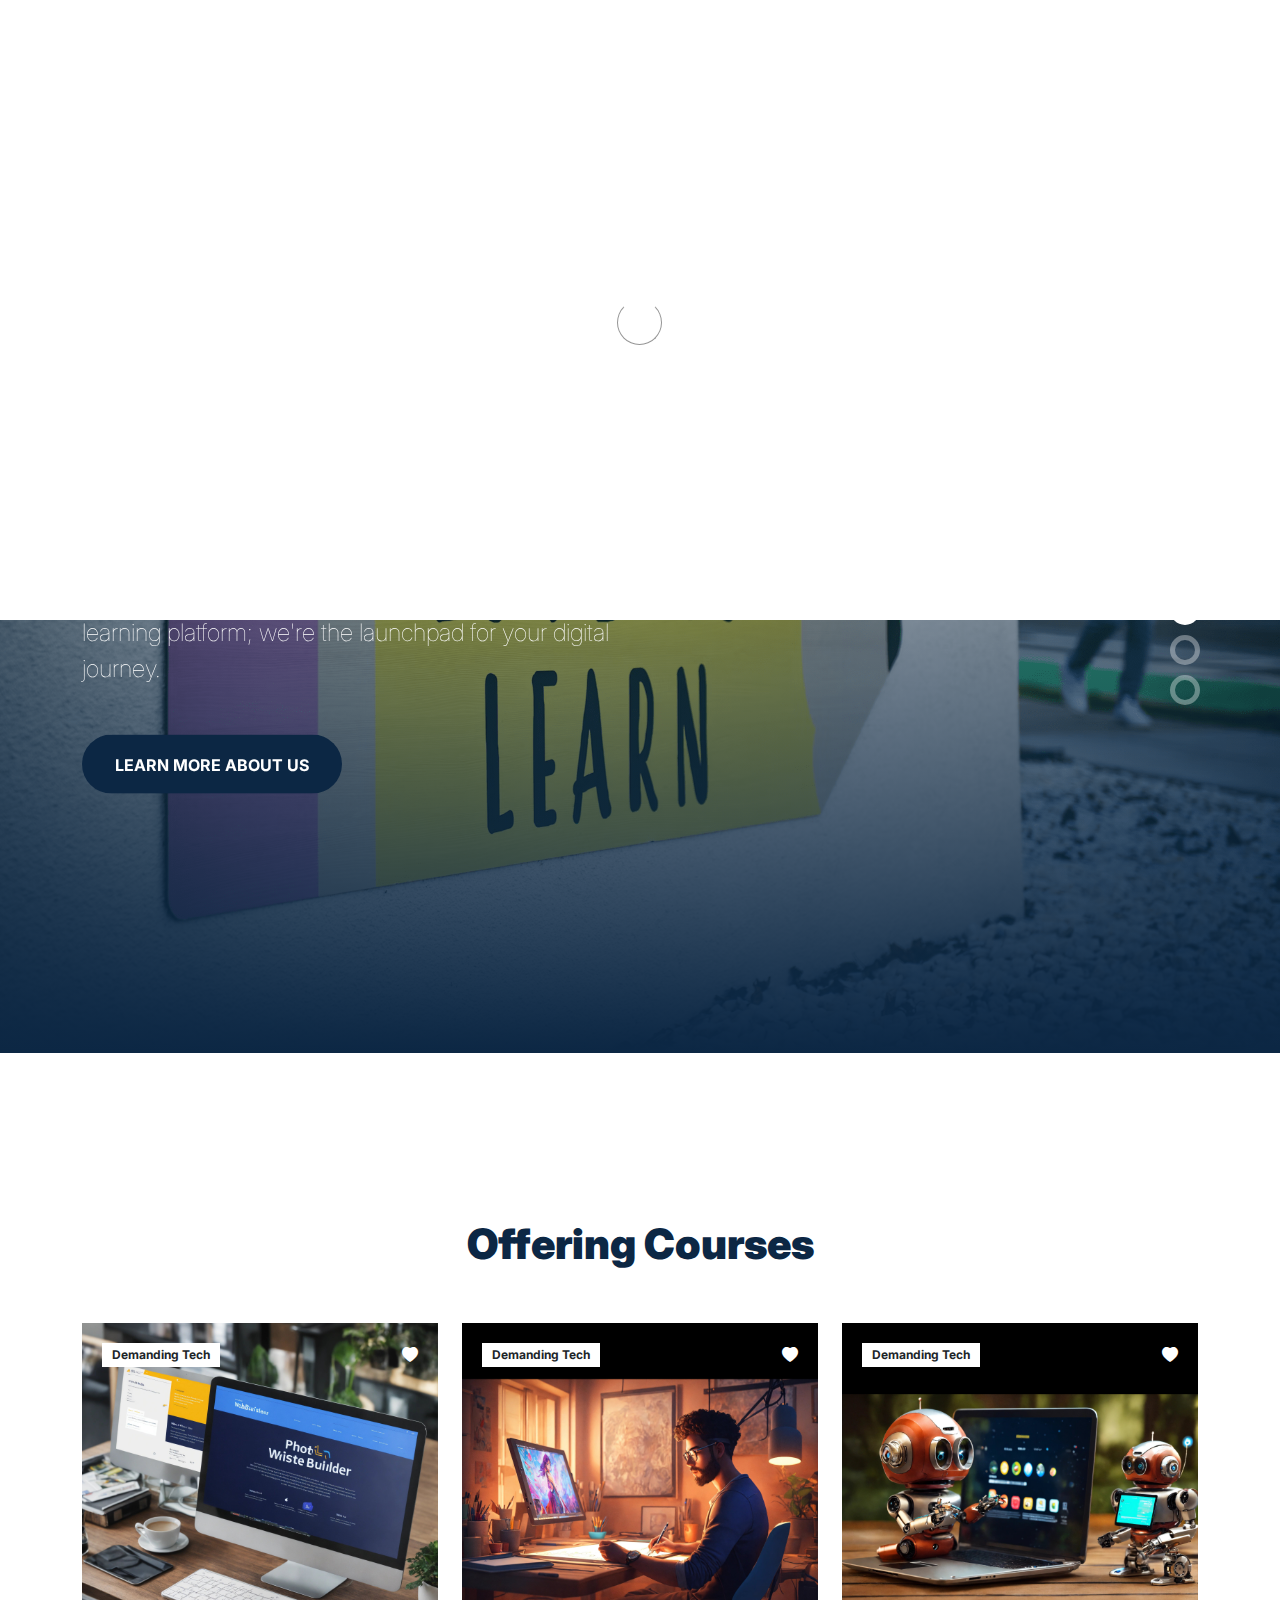
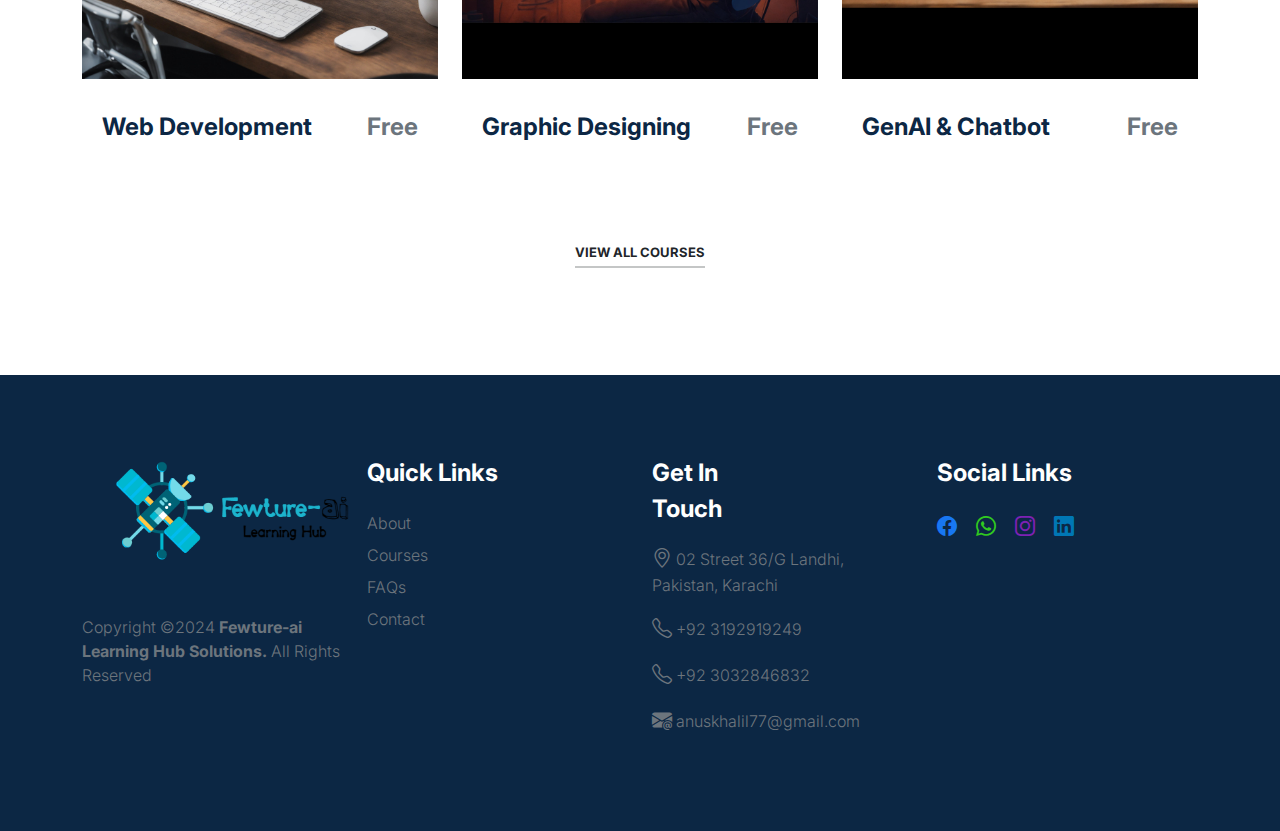
==== commit f3881987: "FEAK: Code changes" ====
--- a/index.html
+++ b/index.html
@@ -1,162 +1,212 @@
 <!doctype html>
 <html lang="en">
 
-<head>
-    <meta charset="utf-8">
-    <meta name="viewport" content="width=device-width, initial-scale=1">
-
-    <meta name="description" content="">
-    <meta name="author" content="">
-
-    <title>Innovatix tech Solutions</title>
-
-    <!-- CSS FILES -->
-    <link rel="preconnect" href="https://fonts.googleapis.com">
-
-    <link rel="preconnect" href="https://fonts.gstatic.com" crossorigin>
-
-    <link href="https://fonts.googleapis.com/css2?family=Inter:wght@100;300;400;700;900&display=swap" rel="stylesheet">
-
-    <link href="css/bootstrap.min.css" rel="stylesheet">
-    <link href="css/bootstrap-icons.css" rel="stylesheet">
-
-    <link rel="stylesheet" href="css/slick.css" />
-
-    <link href="css/tooplate-little-fashion.css" rel="stylesheet">
-    <!--
+    <head>
+        <meta charset="utf-8">
+        <meta name="viewport" content="width=device-width, initial-scale=1">
+
+        <meta name="description" content>
+        <meta name="author" content>
+
+        <title>Innovatix tech Solutions</title>
+
+        <!-- CSS FILES -->
+        <link rel="preconnect" href="https://fonts.googleapis.com">
+
+        <link rel="preconnect" href="https://fonts.gstatic.com" crossorigin>
+
+        <link
+            href="https://fonts.googleapis.com/css2?family=Inter:wght@100;300;400;700;900&display=swap"
+            rel="stylesheet">
+
+        <link href="css/bootstrap.min.css" rel="stylesheet">
+        <link href="css/bootstrap-icons.css" rel="stylesheet">
+
+        <link rel="stylesheet" href="css/slick.css" />
+
+        <link href="css/tooplate-little-fashion.css" rel="stylesheet">
+        <!--
 
 Tooplate 2127 Little Fashion
 
 https://www.tooplate.com/view/2127-little-fashion
 
 -->
-    <!-- Icon Link -->
-    <link rel="stylesheet" href="https://cdn.jsdelivr.net/npm/bootstrap-icons@1.11.3/font/bootstrap-icons.min.css">
-</head>
-
-<body>
-
-    <section class="preloader">
-        <div class="spinner">
-            <span class="sk-inner-circle"></span>
-        </div>
-    </section>
-
-    <main>
-
-        <nav class="navbar navbar-expand-lg">
-            <div class="container">
-                <button class="navbar-toggler" type="button" data-bs-toggle="collapse" data-bs-target="#navbarNav"
-                    aria-controls="navbarNav" aria-expanded="false" aria-label="Toggle navigation">
-                    <span class="navbar-toggler-icon"></span>
-                </button>
-
-                <a class="navbar-brand" href="index.html">
-                    <strong><img style="border-radius: 50%;" width="55" height="55" src="./images/bytespark logo.jpg"
-                            alt=""> <span>ByteSpark</span> Solutions</strong>
-                </a>
-
-                <div class="d-lg-none">
-                    <a href="sign-in.html" class="bi-person custom-icon me-3"></a>
-
-                    <a href="course1.html" class="bi-bag custom-icon"></a>
-                </div>
-
-                <div class="collapse navbar-collapse" id="navbarNav">
-                    <ul class="navbar-nav mx-auto">
-                        <li class="nav-item">
-                            <a class="nav-link active" href="index.html">Home</a>
-                        </li>
-
-                        <li class="nav-item">
-                            <a class="nav-link" href="about.html">About</a>
-                        </li>
-
-                        <li class="nav-item">
-                            <a class="nav-link" href="products.html">Courses</a>
-                        </li>
-
-                        <!-- <li class="nav-item">
+        <!-- Icon Link -->
+        <link rel="stylesheet"
+            href="https://cdn.jsdelivr.net/npm/bootstrap-icons@1.11.3/font/bootstrap-icons.min.css">
+    </head>
+
+    <body>
+
+        <section class="preloader">
+            <div class="spinner">
+                <span class="sk-inner-circle"></span>
+            </div>
+        </section>
+
+        <main>
+
+            <nav class="navbar navbar-expand-lg">
+                <div class="container">
+                    <button class="navbar-toggler" type="button"
+                        data-bs-toggle="collapse" data-bs-target="#navbarNav"
+                        aria-controls="navbarNav" aria-expanded="false"
+                        aria-label="Toggle navigation">
+                        <span class="navbar-toggler-icon"></span>
+                    </button>
+
+                    <a class="navbar-brand" href="index.html">
+                        <strong>
+                            <a href>
+                                <img class="navbar-img" width="300px"
+                                    src="./images/logo.png"
+                                    alt="alternative text" />
+                            </a>
+
+                            <!-- <span class="fs-2">Fewture-ai</span><br> <span
+                                class="text-dark" style="display: flex; justify-content: center; font-size: 15px;">Learning Hub</span> -->
+                        </strong>
+                    </a>
+
+                    <!-- <div class="d-lg-none">
+                        <a href="sign-in.html"
+                            class="bi-person custom-icon me-3"></a>
+
+                        <a href="course1.html" class="bi-bag custom-icon"></a>
+                    </div> -->
+
+                    <div class="collapse navbar-collapse" id="navbarNav">
+                        <ul class="navbar-nav mx-auto">
+                            <li>
+                                <a class="nav-link active"
+                                    href="index.html">Home</a>
+                            </li>
+
+                            <li class="nav-item">
+                                <a class="nav-link" href="about.html">About</a>
+                            </li>
+
+                            <li class="nav-item">
+                                <a class="nav-link"
+                                    href="courses.html">Courses</a>
+                            </li>
+
+                            
+                                <li class="nav-item">
+                                    <a class="nav-link" href="bootcamp.html">
+                                        Bootcamp
+                                        <span class="new-badge">(Coming Soon)</span>
+                                    </a>
+                                </li>
+                         
+                            <!-- <li class="nav-item">
                             <a class="nav-link" href="faq.html">FAQs</a>
                         </li> -->
 
-                        <li class="nav-item">
-                            <a class="nav-link" href="contact.html">Contact</a>
-                        </li>
-                    </ul>
-
-                    <div class="d-none d-lg-block">
-                        <a href="sign-in.html" class="bi-person custom-icon me-3"></a>
-
-                        <a href="course1.html" class="bi-bag custom-icon"></a>
-                    </div>
-                </div>
-            </div>
-        </nav>
-
-        <section class="slick-slideshow">
-            <div class="slick-custom">
-                <img src="images/slideshow/medium-shot-business-women-high-five.jpeg" class="img-fluid" alt="">
-
-                <div class="slick-bottom">
-                    <div class="container">
-                        <div class="row">
-                            <div class="col-lg-6 col-10">
-                                <h1 class="slick-title">Ignite Curiosity, Fuel Innovation</h1>
-
-                                <p class="lead text-white mt-lg-3 mb-lg-5">Welcome to ByteSpark, where learning meets
-                                    innovation. We're not just a tech learning platform; we're the launchpad for your
-                                    digital journey.</p>
-
-                                <a href="about.html" class="btn custom-btn">Learn more about us</a>
-                            </div>
-                        </div>
-                    </div>
-                </div>
-            </div>
-
-            <div class="slick-custom">
-                <img src="images/slideshow/team-meeting-renewable-energy-project.jpeg" class="img-fluid" alt="">
-
-                <div class="slick-bottom">
-                    <div class="container">
-                        <div class="row">
-                            <div class="col-lg-6 col-10">
-                                <h1 class="slick-title">GenAI and Chatbot Expertise Unleashed</h1>
-
-                                <p class="lead text-white mt-lg-3 mb-lg-5">Embark on a learning odyssey with ByteSpark,
-                                    where we pioneer the exploration of GenAI and Chatbots.</p>
-
-                                <a href="about.html" class="btn custom-btn">Learn more about us</a>
-                            </div>
-                        </div>
-                    </div>
-                </div>
-            </div>
-
-            <div class="slick-custom">
-                <img src="images/slideshow/two-business-partners-working-together-office-computer.jpeg"
-                    class="img-fluid" alt="">
-
-                <div class="slick-bottom">
-                    <div class="container">
-                        <div class="row">
-                            <div class="col-lg-6 col-10">
-                                <h1 class="slick-title">Talk to us</h1>
-
-                                <p class="lead text-white mt-lg-3 mb-lg-5">"Embark on a Collaborative Tech Odyssey with
-                                    Us - Your Voice Sparks Innovation!"</p>
-
-                                <a href="contact.html" class="btn custom-btn">Connect with us</a>
-                            </div>
-                        </div>
-                    </div>
-                </div>
-            </div>
-
-        </section>
-
-        <!-- <section class="about section-padding">
+                            <li class="nav-item">
+                                <a class="nav-link"
+                                    href="contact.html">Contact</a>
+                            </li>
+                        </ul>
+
+                        <!-- <div class="d-none d-lg-block">
+                            <a href="sign-in.html"
+                                class="bi-person custom-icon me-3"></a>
+
+                            <a href="course1.html"
+                                class="bi-bag custom-icon"></a>
+                        </div> -->
+                    </div>
+                </div>
+            </nav>
+            <section class="slick-slideshow">
+                <div class="slick-custom">
+                    <img
+                        src="images/slideshow/Fewture-ai LH.png"
+                        class="img-fluid" alt>
+
+                    <div class="slick-bottom">
+                        <div class="container">
+                            <div class="row">
+                                <div class="col-lg-6 col-10">
+                                    <h1 class="slick-title">Ignite Curiosity,
+                                        Fuel Innovation</h1>
+
+                                    <p
+                                        class="lead text-white mt-lg-3 mb-lg-5">Welcome
+                                        to you on Fewture-ai <b>Learning
+                                            Hub</b>, where learning meets
+                                        innovation. We're not just a tech
+                                        learning platform; we're the launchpad
+                                        for your
+                                        digital journey.</p>
+
+                                    <a href="about.html"
+                                        class="btn custom-btn">Learn more about
+                                        us</a>
+                                </div>
+                            </div>
+                        </div>
+                    </div>
+                </div>
+
+                <div class="slick-custom">
+                    <img
+                        src="images/slideshow/Fewture-ai LH2.png"
+                        class="img-fluid" alt>
+
+                    <div class="slick-bottom">
+                        <div class="container">
+                            <div class="row">
+                                <div class="col-lg-6 col-10">
+                                    <h1 class="slick-title">GenAI and Chatbot
+                                        Expertise Unleashed</h1>
+
+                                    <p
+                                        class="lead text-white mt-lg-3 mb-lg-5">Embark
+                                        on a learning odyssey with Fewture-ai
+                                        <b>Learning Hub</b>,
+                                        where we pioneer the exploration of
+                                        GenAI and Chatbots.</p>
+
+                                    <a href="about.html"
+                                        class="btn custom-btn">Learn more about
+                                        us</a>
+                                </div>
+                            </div>
+                        </div>
+                    </div>
+                </div>
+
+                <div class="slick-custom">
+                    <img
+                        src="images/slideshow/Fewture-ai LH3.jpeg"
+                        class="img-fluid" alt>
+
+                    <div class="slick-bottom">
+                        <div class="container">
+                            <div class="row">
+                                <div class="col-lg-6 col-10">
+                                    <h1 class="slick-title">Talk to us</h1>
+
+                                    <p
+                                        class="lead text-white mt-lg-3 mb-lg-5">"Embark
+                                        on a Collaborative Tech Odyssey with
+                                        Us - Your Voice Sparks Innovation!"</p>
+
+                                    <a href="contact.html"
+                                        class="btn custom-btn">Connect with
+                                        us</a>
+                                </div>
+                            </div>
+                        </div>
+                    </div>
+                </div>
+
+            </section>
+
+            <!-- <section class="about section-padding">
                 <div class="container">
                     <div class="row">
 
@@ -288,7 +338,7 @@
                 </div>
             </section> -->
 
-        <!-- <section class="front-product">
+            <!-- <section class="front-product">
                 <div class="container-fluid p-0">
                     <div class="row align-items-center">
 
@@ -314,169 +364,219 @@
                 </div>
             </section> -->
 
-        <section class="featured-product section-padding">
+            <section class="featured-product section-padding">
+                <div class="container">
+                    <div class="row">
+
+                        <div class="col-12 text-center">
+                            <h2 class="mb-5">Offering Courses</h2>
+                        </div>
+
+                        <div class="col-lg-4 col-12 mb-3">
+                            <div class="product-thumb">
+                                <a href="course1.html">
+                                    <img src="./images/Courses/Web img.jpg"
+                                        class="img-fluid product-image" alt>
+                                </a>
+
+                                <div class="product-top d-flex">
+                                    <span
+                                        class="product-alert me-auto">Demanding
+                                        Tech</span>
+
+                                    <a href="#"
+                                        class="bi-heart-fill product-icon"></a>
+                                </div>
+
+                                <div class="product-info d-flex">
+                                    <div>
+                                        <h5 class="product-title mb-0">
+                                            <a href="course1.html"
+                                                class="product-title-link">Web
+                                                Development</a>
+                                        </h5>
+
+                                        <!-- <p class="product-p ">Transform your online presence with our innovative web development solutions.</p> -->
+                                    </div>
+
+                                    <small
+                                        class="product-price text-muted ms-auto mb-5 fw-bolder fs-4">Free</small>
+                                </div>
+                            </div>
+                        </div>
+
+                        <div class="col-lg-4 col-12 mb-3">
+                            <div class="product-thumb">
+                                <a href="course2.html">
+                                    <img
+                                        src="./images/Courses/Graphic Design (1).jpg"
+                                        class="img-fluid product-image"
+                                        alt>
+                                </a>
+
+                                <div class="product-top d-flex">
+                                    <span
+                                        class="product-alert me-auto">Demanding
+                                        Tech</span>
+
+                                    <a href="#"
+                                        class="bi-heart-fill product-icon"></a>
+                                </div>
+
+                                <div class="product-info d-flex">
+                                    <div>
+                                        <h5 class="product-title mb-0">
+                                            <a href="course2.html"
+                                                class="product-title-link">Graphic
+                                                Designing</a>
+                                        </h5>
+
+                                        <!-- <p class="product-p ">Transform your online presence with our innovative web development solutions.</p> -->
+                                    </div>
+
+                                    <small
+                                        class="product-price text-muted ms-auto mb-5 fw-bolder fs-4">Free</small>
+                                </div>
+                            </div>
+                        </div>
+
+                        <div class="col-lg-4 col-12 mb-3">
+                            <div class="product-thumb">
+                                <a href="course3.html">
+                                    <img
+                                        src="./images/Courses/AI Chatbot img.jpg"
+                                        class="img-fluid product-image" alt>
+                                </a>
+
+                                <div class="product-top d-flex">
+                                    <span
+                                        class="product-alert me-auto">Demanding
+                                        Tech</span>
+
+                                    <a href="#"
+                                        class="bi-heart-fill product-icon"></a>
+                                </div>
+
+                                <div class="product-info d-flex">
+                                    <div>
+                                        <h5 class="product-title mb-0">
+                                            <a href="course2.html"
+                                                class="product-title-link">GenAI
+                                                & Chatbot</a>
+                                        </h5>
+
+                                        <!-- <p class="product-p ">Transform your online presence with our innovative web development solutions.</p> -->
+                                    </div>
+
+                                    <small
+                                        class="product-price text-muted ms-auto mb-5 fw-bolder fs-4">Free</small>
+                                </div>
+                            </div>
+                        </div>
+
+                        <div class="col-12 text-center">
+                            <a href="courses.html" class="view-all">View All
+                                Courses</a>
+                        </div>
+
+                    </div>
+                </div>
+            </section>
+
+        </main>
+
+        <footer class="site-footer">
             <div class="container">
                 <div class="row">
 
-                    <div class="col-12 text-center">
-                        <h2 class="mb-5">Offering Courses</h2>
-                    </div>
-
-                    <div class="col-lg-4 col-12 mb-3">
-                        <div class="product-thumb">
-                            <a href="course1.html">
-                                <img src="./images/Courses/Web img.jpg" class="img-fluid product-image" alt="">
+                    <div class="col-lg-3 col-8 me-auto mb-4">
+                        <h5 class="text-white">
+                            <a href>
+                                <img class="navbar-img" width="300px"
+                                    src="./images/logo.png"
+                                    alt="alternative text" />
                             </a>
-
-                            <div class="product-top d-flex">
-                                <span class="product-alert me-auto">Demanding Tech</span>
-
-                                <a href="#" class="bi-heart-fill product-icon"></a>
-                            </div>
-
-                            <div class="product-info d-flex">
-                                <div>
-                                    <h5 class="product-title mb-0">
-                                        <a href="course1.html" class="product-title-link">Web Development</a>
-                                    </h5>
-
-                                    <!-- <p class="product-p ">Transform your online presence with our innovative web development solutions.</p> -->
-                                </div>
-
-                                <small class="product-price text-muted ms-auto mb-5 fw-bolder fs-4">Free</small>
-                            </div>
-                        </div>
-                    </div>
-
-                    <div class="col-lg-4 col-12 mb-3">
-                        <div class="product-thumb">
-                            <a href="course2.html">
-                                <img src="./images/Courses/Graphic Design (1).jpg" class="img-fluid product-image" alt="">
-                            </a>
-
-                            <div class="product-top d-flex">
-                                <span class="product-alert me-auto">Demanding Tech</span>
-
-                                <a href="#" class="bi-heart-fill product-icon"></a>
-                            </div>
-
-                            <div class="product-info d-flex">
-                                <div>
-                                    <h5 class="product-title mb-0">
-                                        <a href="course2.html" class="product-title-link">Graphic Designing</a>
-                                    </h5>
-
-                                    <!-- <p class="product-p ">Transform your online presence with our innovative web development solutions.</p> -->
-                                </div>
-
-                                <small class="product-price text-muted ms-auto mb-5 fw-bolder fs-4">Free</small>
-                            </div>
-                        </div>
-                    </div>
-
-                    <div class="col-lg-4 col-12 mb-3">
-                        <div class="product-thumb">
-                            <a href="course3.html">
-                                <img src="./images/Courses/AI Chatbot img.jpg" class="img-fluid product-image" alt="">
-                            </a>
-
-                            <div class="product-top d-flex">
-                                <span class="product-alert me-auto">Demanding Tech</span>
-
-                                <a href="#" class="bi-heart-fill product-icon"></a>
-                            </div>
-
-                            <div class="product-info d-flex">
-                                <div>
-                                    <h5 class="product-title mb-0">
-                                        <a href="course2.html" class="product-title-link">GenAI & Chatbot</a>
-                                    </h5>
-
-                                    <!-- <p class="product-p ">Transform your online presence with our innovative web development solutions.</p> -->
-                                </div>
-
-                                <small class="product-price text-muted ms-auto mb-5 fw-bolder fs-4">Free</small>
-                            </div>
-                        </div>
-                    </div>
-
-                    <div class="col-12 text-center">
-                        <a href="products.html" class="view-all">View All Products</a>
+                        </h5>
+                        <p
+                            class="copyright-text text-muted mt-lg-5 mb-4 mb-lg-0">Copyright
+                            ©2024 <strong>Fewture-ai Learning Hub
+                                Solutions.</strong> All Rights Reserved
+                        </p>
+                        <br>
+                    </div>
+
+                    <div class="col-lg-3 col-4">
+                        <h5 class="text-white mb-3">Quick Links</h5>
+
+                        <ul class="footer-menu ">
+                            <li class="footer-menu-item"><a href="about.html"
+                                    class="footer-menu-link">About</a></li>
+
+                            <li class="footer-menu-item"><a href="courses.html"
+                                    class="footer-menu-link">Courses</a></li>
+
+                            <li class="footer-menu-item"><a href="faq.html"
+                                    class="footer-menu-link">FAQs</a></li>
+
+                            <li class="footer-menu-item"><a href="contact.html"
+                                    class="footer-menu-link">Contact</a></li>
+                        </ul>
+                    </div>
+
+                    <div class="col-lg-3 col-8">
+                        <h5 class="footer-menu-item mb-3 text-white">Get In
+                            Touch</h5>
+
+                        <p class="copyright-text text-muted"><i
+                                class="bi bi-geo-alt fs-5"></i> 02 Street 36/G
+                            Landhi,
+                            Pakistan, Karachi</p>
+
+                        <p class="copyright-text text-muted"><i
+                                class="bi bi-telephone fs-5"></i> +92
+                            3192919249</p>
+
+                        <p class="copyright-text text-muted"><i
+                                class="bi bi-telephone fs-5"></i> +92
+                            3032846832</p>
+
+                        <p class="copyright-text text-muted"><i
+                                class="bi bi-envelope-at-fill fs-5"></i>
+                            anuskhalil77@gmail.com</p>
+
+                    </div>
+
+                    <div class="col-lg-3 col-4">
+                        <h5 class="text-white mb-3">Social Links</h5>
+
+                        <ul class="social-icon">
+                            <li><a href="#"
+                                    class="social-icon-link bi-facebook fs-5"
+                                    style="color: #1877F2;"></a></li>
+                            <li><a href="#"
+                                    class="social-icon-link bi-whatsapp fs-5"
+                                    style="color: #31CA20;"></a></li>
+                            <li><a href="#"
+                                    class="social-icon-link bi-instagram fs-5"
+                                    style="color: #7E21B4;"></a></li>
+                            <li><a href="#"
+                                    class="social-icon-link bi-linkedin fs-5"
+                                    style="color: #0077B5;"></a></li>
+                        </ul>
                     </div>
 
                 </div>
             </div>
-        </section>
-
-    </main>
-
-    <footer class="site-footer">
-        <div class="container">
-            <div class="row">
-
-                <div class="col-lg-3 col-8 me-auto mb-4">
-                    <h5 class="text-white mb-3"><a href="index.html">InnovatixTech</a> Solutions</h5>
-                    <p class="copyright-text text-muted mt-lg-5 mb-4 mb-lg-0">Copyright ©2024 <strong>InnovatixTech
-                            Solutions.</strong> All Rights Reserved
-                    </p>
-                    <br>
-                    <p class="copyright-text text-white">Designed by ITS</p>
-                </div>
-
-                <div class="col-lg-3 col-4">
-                    <h5 class="text-white mb-3">Quick Links</h5>
-
-                    <ul class="footer-menu ">
-                        <li class="footer-menu-item"><a href="about.html" class="footer-menu-link">About</a></li>
-
-                        <li class="footer-menu-item"><a href="products.html" class="footer-menu-link">Courses</a></li>
-
-                        <li class="footer-menu-item"><a href="faq.html" class="footer-menu-link">FAQs</a></li>
-
-                        <li class="footer-menu-item"><a href="contact.html" class="footer-menu-link">Contact</a></li>
-                    </ul>
-                </div>
-
-                <div class="col-lg-3 col-8">
-                    <h5 class="footer-menu-item mb-3 text-white">Get In Touch</h5>
-
-                    <p class="copyright-text text-muted"><i class="bi bi-geo-alt fs-5"></i> 02 Street 36/G Landhi,
-                        Pakistan, Karachi</p>
-
-                    <p class="copyright-text text-muted"><i class="bi bi-telephone fs-5"></i> +92 3192919249</p>
-
-                    <p class="copyright-text text-muted"><i class="bi bi-telephone fs-5"></i> +92 3032846832</p>
-
-                    <p class="copyright-text text-muted"><i class="bi bi-envelope-at-fill fs-5"></i>
-                        anuskhalil77@gmail.com</p>
-
-                </div>
-
-                <div class="col-lg-3 col-4">
-                    <h5 class="text-white mb-3">Social Links</h5>
-
-                    <ul class="social-icon">
-                        <li><a href="#" class="social-icon-link bi-facebook fs-5" style="color: #1877F2;"></a></li>
-                        <li><a href="#" class="social-icon-link bi-whatsapp fs-5" style="color: #31CA20;"></a></li>
-                        <li><a href="#" class="social-icon-link bi-instagram fs-5" style="color: #7E21B4;"></a></li>
-                        <li><a href="#" class="social-icon-link bi-linkedin fs-5" style="color: #0077B5;"></a></li>
-                    </ul>
-                </div>
-
-            </div>
-        </div>
-    </footer>
-
-
-
-    <!-- JAVASCRIPT FILES -->
-    <script src="js/jquery.min.js"></script>
-    <script src="js/bootstrap.bundle.min.js"></script>
-    <script src="js/Headroom.js"></script>
-    <script src="js/jQuery.headroom.js"></script>
-    <script src="js/slick.min.js"></script>
-    <script src="js/custom.js"></script>
-
-</body>
+        </footer>
+
+        <!-- JAVASCRIPT FILES -->
+        <script src="js/jquery.min.js"></script>
+        <script src="js/bootstrap.bundle.min.js"></script>
+        <script src="js/Headroom.js"></script>
+        <script src="js/jQuery.headroom.js"></script>
+        <script src="js/slick.min.js"></script>
+        <script src="js/custom.js"></script>
+
+    </body>
 
 </html>--- a/css/tooplate-little-fashion.css
+++ b/css/tooplate-little-fashion.css
@@ -37,6 +37,16 @@
 html {
   height: 100%;
 }
+
+/* body {
+  background-color: yellow;
+  color: black;
+}
+
+body.dark-mode {
+  background-color: rgb(0, 0, 0);
+  color: rgb(79, 76, 76);
+} */
 
 html {
   scroll-behavior: smooth;
@@ -338,6 +348,17 @@
   z-index: 2;
   will-change: transform;
   transition: transform 300ms linear;
+}
+
+.new-badge {
+  /* background-color: red; */
+  /* Or any other color */
+  color: white;
+  padding: 2px 5px;
+  font-weight: bold;
+  font-size: smaller;
+  margin-right: 5px;
+  /* Adjust spacing as needed */
 }
 
 .navbar span,
@@ -519,7 +540,7 @@
 }
 
 .slick-slideshow {
-  margin-top: 86px;
+  margin-top: 200px;
 }
 
 .slick-title {
@@ -825,6 +846,7 @@
 }
 
 @keyframes animate {
+
   0%,
   100% {
     border-radius: 60% 40% 40% 70% / 60% 30% 50% 40%;
@@ -849,6 +871,7 @@
 }
 
 @keyframes animate {
+
   0%,
   100% {
     border-radius: 60% 40% 40% 70% / 60% 30% 50% 40%;
@@ -1232,5 +1255,4 @@
   .full-image-img {
     bottom: 0;
   }
-}
-
+}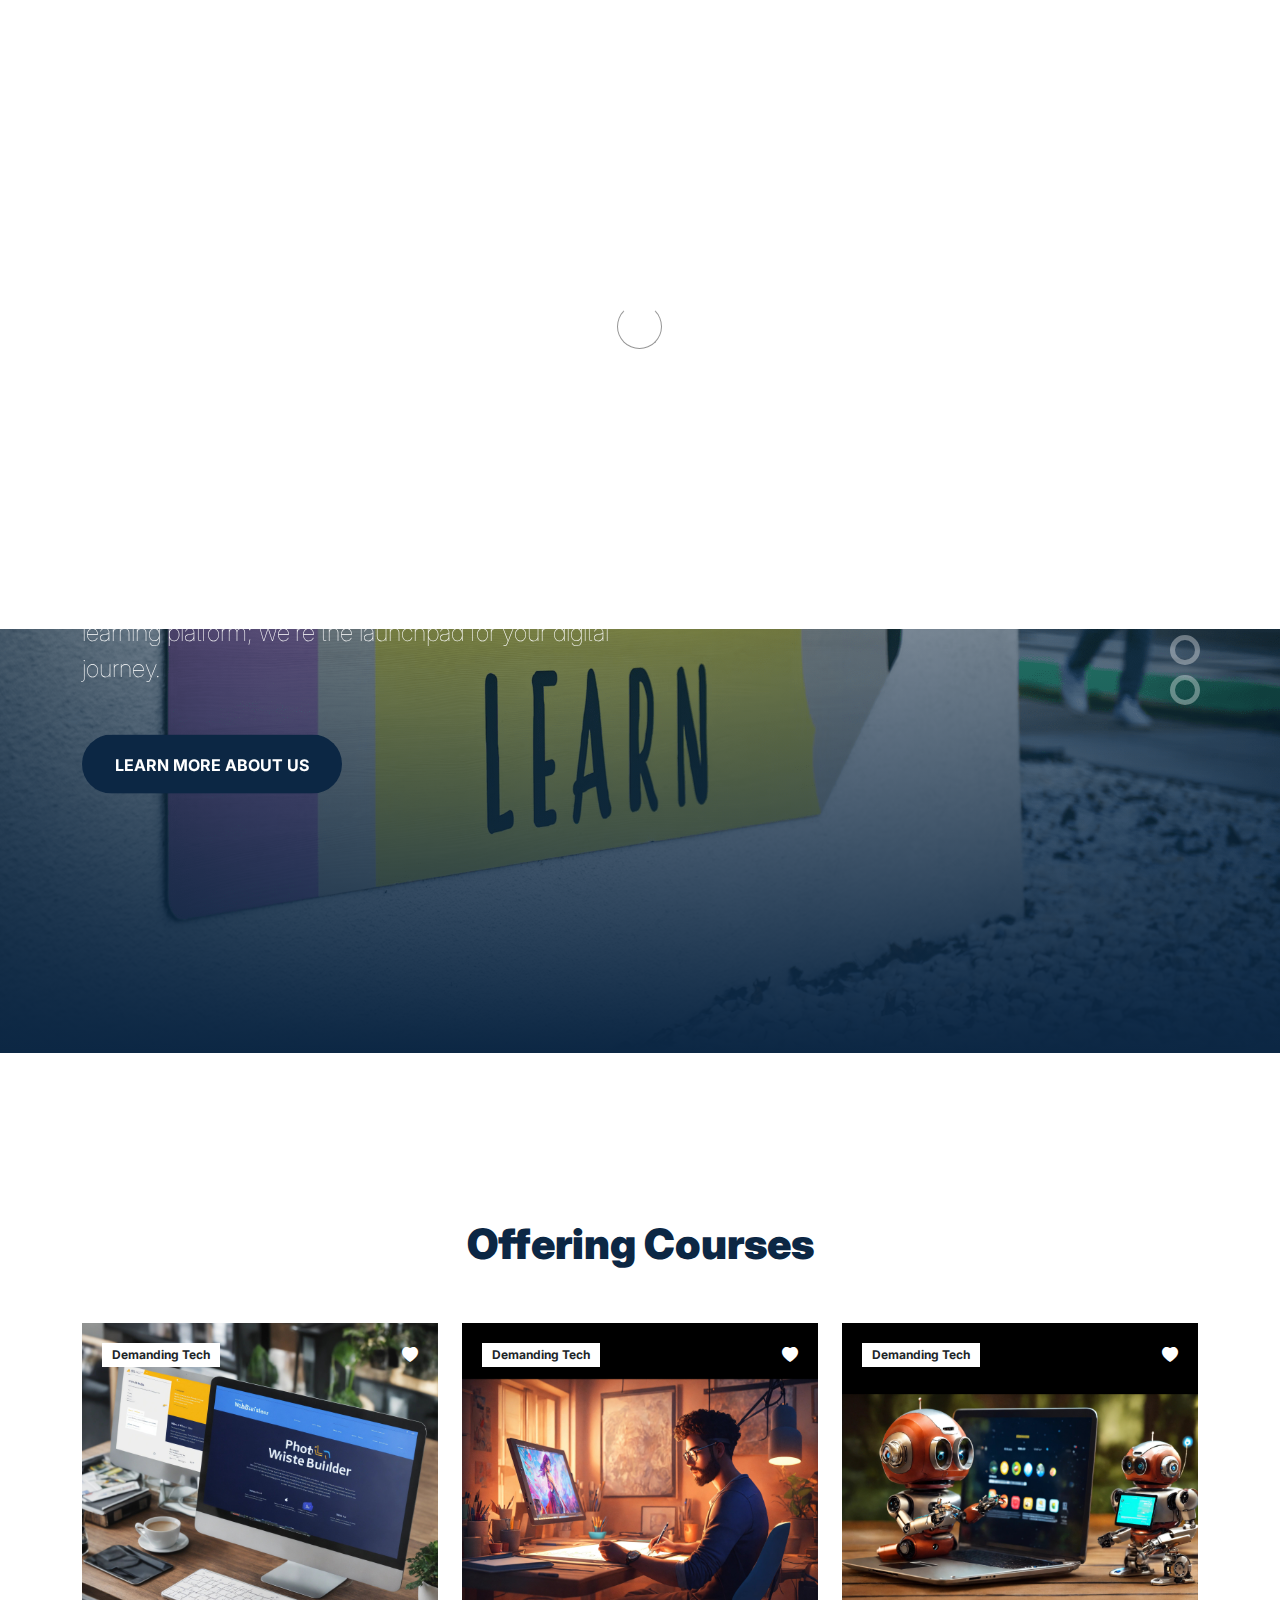
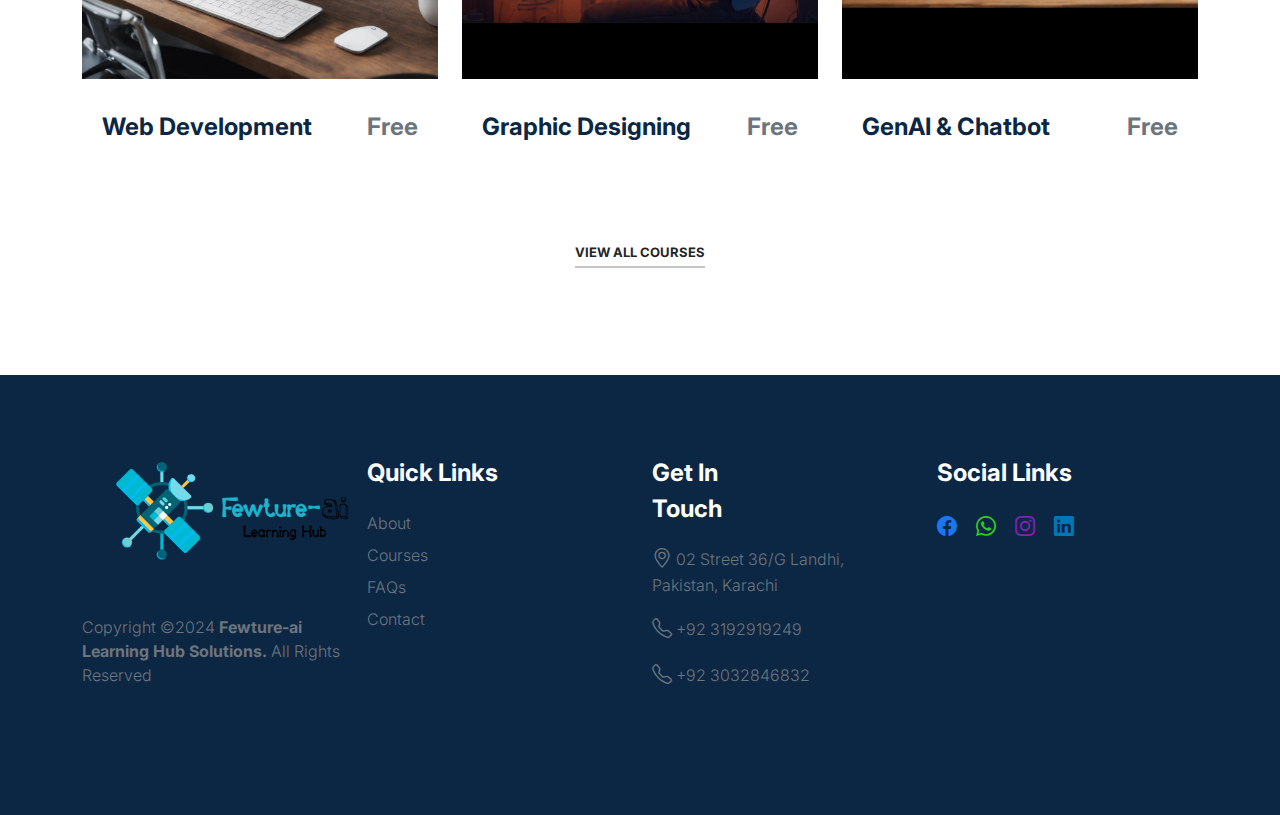
==== commit e2f962e9: "FEAK: web done" ====
--- a/index.html
+++ b/index.html
@@ -1,212 +1,191 @@
 <!doctype html>
 <html lang="en">
 
-    <head>
-        <meta charset="utf-8">
-        <meta name="viewport" content="width=device-width, initial-scale=1">
-
-        <meta name="description" content>
-        <meta name="author" content>
-
-        <title>Innovatix tech Solutions</title>
-
-        <!-- CSS FILES -->
-        <link rel="preconnect" href="https://fonts.googleapis.com">
-
-        <link rel="preconnect" href="https://fonts.gstatic.com" crossorigin>
-
-        <link
-            href="https://fonts.googleapis.com/css2?family=Inter:wght@100;300;400;700;900&display=swap"
-            rel="stylesheet">
-
-        <link href="css/bootstrap.min.css" rel="stylesheet">
-        <link href="css/bootstrap-icons.css" rel="stylesheet">
-
-        <link rel="stylesheet" href="css/slick.css" />
-
-        <link href="css/tooplate-little-fashion.css" rel="stylesheet">
-        <!--
+<head>
+    <meta charset="utf-8">
+    <meta name="viewport" content="width=device-width, initial-scale=1">
+
+    <meta name="description" content>
+    <meta name="author" content>
+
+    <title>Fewture-ai</title>
+
+    <!-- CSS FILES -->
+    <link rel="preconnect" href="https://fonts.googleapis.com">
+
+    <link rel="preconnect" href="https://fonts.gstatic.com" crossorigin>
+
+    <link href="https://fonts.googleapis.com/css2?family=Inter:wght@100;300;400;700;900&display=swap" rel="stylesheet">
+
+    <link href="css/bootstrap.min.css" rel="stylesheet">
+    <link href="css/bootstrap-icons.css" rel="stylesheet">
+
+    <link rel="stylesheet" href="css/slick.css" />
+
+    <link href="css/tooplate-little-fashion.css" rel="stylesheet">
+    <!--
 
 Tooplate 2127 Little Fashion
 
 https://www.tooplate.com/view/2127-little-fashion
 
 -->
-        <!-- Icon Link -->
-        <link rel="stylesheet"
-            href="https://cdn.jsdelivr.net/npm/bootstrap-icons@1.11.3/font/bootstrap-icons.min.css">
-    </head>
-
-    <body>
-
-        <section class="preloader">
-            <div class="spinner">
-                <span class="sk-inner-circle"></span>
-            </div>
-        </section>
-
-        <main>
-
-            <nav class="navbar navbar-expand-lg">
-                <div class="container">
-                    <button class="navbar-toggler" type="button"
-                        data-bs-toggle="collapse" data-bs-target="#navbarNav"
-                        aria-controls="navbarNav" aria-expanded="false"
-                        aria-label="Toggle navigation">
-                        <span class="navbar-toggler-icon"></span>
-                    </button>
-
-                    <a class="navbar-brand" href="index.html">
-                        <strong>
-                            <a href>
-                                <img class="navbar-img" width="300px"
-                                    src="./images/logo.png"
-                                    alt="alternative text" />
-                            </a>
-
-                            <!-- <span class="fs-2">Fewture-ai</span><br> <span
+    <!-- Icon Link -->
+    <link rel="stylesheet" href="https://cdn.jsdelivr.net/npm/bootstrap-icons@1.11.3/font/bootstrap-icons.min.css">
+</head>
+
+<body>
+
+    <section class="preloader">
+        <div class="spinner">
+            <span class="sk-inner-circle"></span>
+        </div>
+    </section>
+
+    <main>
+
+        <nav class="navbar navbar-expand-lg">
+            <div class="container">
+                <button class="navbar-toggler" type="button" data-bs-toggle="collapse" data-bs-target="#navbarNav"
+                    aria-controls="navbarNav" aria-expanded="false" aria-label="Toggle navigation">
+                    <span class="navbar-toggler-icon"></span>
+                </button>
+
+                <a class="navbar-brand" href="index.html">
+                    <strong>
+                        <a href>
+                            <img class="navbar-img" width="300px" src="./images/logo.png" alt="alternative text" />
+                        </a>
+
+                        <!-- <span class="fs-2">Fewture-ai</span><br> <span
                                 class="text-dark" style="display: flex; justify-content: center; font-size: 15px;">Learning Hub</span> -->
-                        </strong>
-                    </a>
-
-                    <!-- <div class="d-lg-none">
+                    </strong>
+                </a>
+
+                <!-- <div class="d-lg-none">
                         <a href="sign-in.html"
                             class="bi-person custom-icon me-3"></a>
 
                         <a href="course1.html" class="bi-bag custom-icon"></a>
                     </div> -->
 
-                    <div class="collapse navbar-collapse" id="navbarNav">
-                        <ul class="navbar-nav mx-auto">
-                            <li>
-                                <a class="nav-link active"
-                                    href="index.html">Home</a>
-                            </li>
-
-                            <li class="nav-item">
-                                <a class="nav-link" href="about.html">About</a>
-                            </li>
-
-                            <li class="nav-item">
-                                <a class="nav-link"
-                                    href="courses.html">Courses</a>
-                            </li>
-
-                            
-                                <li class="nav-item">
-                                    <a class="nav-link" href="bootcamp.html">
-                                        Bootcamp
-                                        <span class="new-badge">(Coming Soon)</span>
-                                    </a>
-                                </li>
-                         
-                            <!-- <li class="nav-item">
+                <div class="collapse navbar-collapse" id="navbarNav">
+                    <ul class="navbar-nav mx-auto">
+                        <li>
+                            <a class="nav-link active" href="index.html">Home</a>
+                        </li>
+
+                        <li class="nav-item">
+                            <a class="nav-link" href="about.html">About</a>
+                        </li>
+
+                        <li class="nav-item">
+                            <a class="nav-link" href="courses.html">Courses</a>
+                        </li>
+
+
+                        <li class="nav-item">
+                            <a class="nav-link" href="bootcamp.html">
+                                Bootcamp
+                                <span class="new-badge">(Coming Soon)</span>
+                            </a>
+                        </li>
+
+                        <!-- <li class="nav-item">
                             <a class="nav-link" href="faq.html">FAQs</a>
                         </li> -->
 
-                            <li class="nav-item">
-                                <a class="nav-link"
-                                    href="contact.html">Contact</a>
-                            </li>
-                        </ul>
-
-                        <!-- <div class="d-none d-lg-block">
+                        <li class="nav-item">
+                            <a class="nav-link" href="contact.html">Contact</a>
+                        </li>
+                    </ul>
+
+                    <!-- <div class="d-none d-lg-block">
                             <a href="sign-in.html"
                                 class="bi-person custom-icon me-3"></a>
 
                             <a href="course1.html"
                                 class="bi-bag custom-icon"></a>
                         </div> -->
-                    </div>
-                </div>
-            </nav>
-            <section class="slick-slideshow">
-                <div class="slick-custom">
-                    <img
-                        src="images/slideshow/Fewture-ai LH.png"
-                        class="img-fluid" alt>
-
-                    <div class="slick-bottom">
-                        <div class="container">
-                            <div class="row">
-                                <div class="col-lg-6 col-10">
-                                    <h1 class="slick-title">Ignite Curiosity,
-                                        Fuel Innovation</h1>
-
-                                    <p
-                                        class="lead text-white mt-lg-3 mb-lg-5">Welcome
-                                        to you on Fewture-ai <b>Learning
-                                            Hub</b>, where learning meets
-                                        innovation. We're not just a tech
-                                        learning platform; we're the launchpad
-                                        for your
-                                        digital journey.</p>
-
-                                    <a href="about.html"
-                                        class="btn custom-btn">Learn more about
-                                        us</a>
-                                </div>
-                            </div>
-                        </div>
-                    </div>
-                </div>
-
-                <div class="slick-custom">
-                    <img
-                        src="images/slideshow/Fewture-ai LH2.png"
-                        class="img-fluid" alt>
-
-                    <div class="slick-bottom">
-                        <div class="container">
-                            <div class="row">
-                                <div class="col-lg-6 col-10">
-                                    <h1 class="slick-title">GenAI and Chatbot
-                                        Expertise Unleashed</h1>
-
-                                    <p
-                                        class="lead text-white mt-lg-3 mb-lg-5">Embark
-                                        on a learning odyssey with Fewture-ai
-                                        <b>Learning Hub</b>,
-                                        where we pioneer the exploration of
-                                        GenAI and Chatbots.</p>
-
-                                    <a href="about.html"
-                                        class="btn custom-btn">Learn more about
-                                        us</a>
-                                </div>
-                            </div>
-                        </div>
-                    </div>
-                </div>
-
-                <div class="slick-custom">
-                    <img
-                        src="images/slideshow/Fewture-ai LH3.jpeg"
-                        class="img-fluid" alt>
-
-                    <div class="slick-bottom">
-                        <div class="container">
-                            <div class="row">
-                                <div class="col-lg-6 col-10">
-                                    <h1 class="slick-title">Talk to us</h1>
-
-                                    <p
-                                        class="lead text-white mt-lg-3 mb-lg-5">"Embark
-                                        on a Collaborative Tech Odyssey with
-                                        Us - Your Voice Sparks Innovation!"</p>
-
-                                    <a href="contact.html"
-                                        class="btn custom-btn">Connect with
-                                        us</a>
-                                </div>
-                            </div>
-                        </div>
-                    </div>
-                </div>
-
-            </section>
-
-            <!-- <section class="about section-padding">
+                </div>
+            </div>
+        </nav>
+        <section class="slick-slideshow">
+            <div class="slick-custom">
+                <img src="images/slideshow/Fewture-ai LH.png" class="img-fluid" alt>
+
+                <div class="slick-bottom">
+                    <div class="container">
+                        <div class="row">
+                            <div class="col-lg-6 col-10">
+                                <h1 class="slick-title">Ignite Curiosity,
+                                    Fuel Innovation</h1>
+
+                                <p class="lead text-white mt-lg-3 mb-lg-5">Welcome
+                                    to you on Fewture-ai <b>Learning
+                                        Hub</b>, where learning meets
+                                    innovation. We're not just a tech
+                                    learning platform; we're the launchpad
+                                    for your
+                                    digital journey.</p>
+
+                                <a href="about.html" class="btn custom-btn">Learn more about
+                                    us</a>
+                            </div>
+                        </div>
+                    </div>
+                </div>
+            </div>
+
+            <div class="slick-custom">
+                <img src="images/slideshow/Fewture-ai LH2.png" class="img-fluid" alt>
+
+                <div class="slick-bottom">
+                    <div class="container">
+                        <div class="row">
+                            <div class="col-lg-6 col-10">
+                                <h1 class="slick-title">GenAI and Chatbot
+                                    Expertise Unleashed</h1>
+
+                                <p class="lead text-white mt-lg-3 mb-lg-5">Embark
+                                    on a learning odyssey with Fewture-ai
+                                    <b>Learning Hub</b>,
+                                    where we pioneer the exploration of
+                                    GenAI and Chatbots.
+                                </p>
+
+                                <a href="about.html" class="btn custom-btn">Learn more about
+                                    us</a>
+                            </div>
+                        </div>
+                    </div>
+                </div>
+            </div>
+
+            <div class="slick-custom">
+                <img src="images/slideshow/Fewture-ai LH3.jpeg" class="img-fluid" alt>
+
+                <div class="slick-bottom">
+                    <div class="container">
+                        <div class="row">
+                            <div class="col-lg-6 col-10">
+                                <h1 class="slick-title">Talk to us</h1>
+
+                                <p class="lead text-white mt-lg-3 mb-lg-5">"Embark
+                                    on a Collaborative Tech Odyssey with
+                                    Us - Your Voice Sparks Innovation!"</p>
+
+                                <a href="contact.html" class="btn custom-btn">Connect with
+                                    us</a>
+                            </div>
+                        </div>
+                    </div>
+                </div>
+            </div>
+
+        </section>
+
+        <!-- <section class="about section-padding">
                 <div class="container">
                     <div class="row">
 
@@ -338,7 +317,7 @@
                 </div>
             </section> -->
 
-            <!-- <section class="front-product">
+        <!-- <section class="front-product">
                 <div class="container-fluid p-0">
                     <div class="row align-items-center">
 
@@ -364,219 +343,185 @@
                 </div>
             </section> -->
 
-            <section class="featured-product section-padding">
-                <div class="container">
-                    <div class="row">
-
-                        <div class="col-12 text-center">
-                            <h2 class="mb-5">Offering Courses</h2>
-                        </div>
-
-                        <div class="col-lg-4 col-12 mb-3">
-                            <div class="product-thumb">
-                                <a href="course1.html">
-                                    <img src="./images/Courses/Web img.jpg"
-                                        class="img-fluid product-image" alt>
-                                </a>
-
-                                <div class="product-top d-flex">
-                                    <span
-                                        class="product-alert me-auto">Demanding
-                                        Tech</span>
-
-                                    <a href="#"
-                                        class="bi-heart-fill product-icon"></a>
-                                </div>
-
-                                <div class="product-info d-flex">
-                                    <div>
-                                        <h5 class="product-title mb-0">
-                                            <a href="course1.html"
-                                                class="product-title-link">Web
-                                                Development</a>
-                                        </h5>
-
-                                        <!-- <p class="product-p ">Transform your online presence with our innovative web development solutions.</p> -->
-                                    </div>
-
-                                    <small
-                                        class="product-price text-muted ms-auto mb-5 fw-bolder fs-4">Free</small>
-                                </div>
-                            </div>
-                        </div>
-
-                        <div class="col-lg-4 col-12 mb-3">
-                            <div class="product-thumb">
-                                <a href="course2.html">
-                                    <img
-                                        src="./images/Courses/Graphic Design (1).jpg"
-                                        class="img-fluid product-image"
-                                        alt>
-                                </a>
-
-                                <div class="product-top d-flex">
-                                    <span
-                                        class="product-alert me-auto">Demanding
-                                        Tech</span>
-
-                                    <a href="#"
-                                        class="bi-heart-fill product-icon"></a>
-                                </div>
-
-                                <div class="product-info d-flex">
-                                    <div>
-                                        <h5 class="product-title mb-0">
-                                            <a href="course2.html"
-                                                class="product-title-link">Graphic
-                                                Designing</a>
-                                        </h5>
-
-                                        <!-- <p class="product-p ">Transform your online presence with our innovative web development solutions.</p> -->
-                                    </div>
-
-                                    <small
-                                        class="product-price text-muted ms-auto mb-5 fw-bolder fs-4">Free</small>
-                                </div>
-                            </div>
-                        </div>
-
-                        <div class="col-lg-4 col-12 mb-3">
-                            <div class="product-thumb">
-                                <a href="course3.html">
-                                    <img
-                                        src="./images/Courses/AI Chatbot img.jpg"
-                                        class="img-fluid product-image" alt>
-                                </a>
-
-                                <div class="product-top d-flex">
-                                    <span
-                                        class="product-alert me-auto">Demanding
-                                        Tech</span>
-
-                                    <a href="#"
-                                        class="bi-heart-fill product-icon"></a>
-                                </div>
-
-                                <div class="product-info d-flex">
-                                    <div>
-                                        <h5 class="product-title mb-0">
-                                            <a href="course2.html"
-                                                class="product-title-link">GenAI
-                                                & Chatbot</a>
-                                        </h5>
-
-                                        <!-- <p class="product-p ">Transform your online presence with our innovative web development solutions.</p> -->
-                                    </div>
-
-                                    <small
-                                        class="product-price text-muted ms-auto mb-5 fw-bolder fs-4">Free</small>
-                                </div>
-                            </div>
-                        </div>
-
-                        <div class="col-12 text-center">
-                            <a href="courses.html" class="view-all">View All
-                                Courses</a>
-                        </div>
-
-                    </div>
-                </div>
-            </section>
-
-        </main>
-
-        <footer class="site-footer">
+        <section class="featured-product section-padding">
             <div class="container">
                 <div class="row">
 
-                    <div class="col-lg-3 col-8 me-auto mb-4">
-                        <h5 class="text-white">
-                            <a href>
-                                <img class="navbar-img" width="300px"
-                                    src="./images/logo.png"
-                                    alt="alternative text" />
+                    <div class="col-12 text-center">
+                        <h2 class="mb-5">Offering Courses</h2>
+                    </div>
+
+                    <div class="col-lg-4 col-12 mb-3">
+                        <div class="product-thumb">
+                            <a href="course1.html">
+                                <img src="./images/Courses/Web img.jpg" class="img-fluid product-image" alt>
                             </a>
-                        </h5>
-                        <p
-                            class="copyright-text text-muted mt-lg-5 mb-4 mb-lg-0">Copyright
-                            ©2024 <strong>Fewture-ai Learning Hub
-                                Solutions.</strong> All Rights Reserved
-                        </p>
-                        <br>
-                    </div>
-
-                    <div class="col-lg-3 col-4">
-                        <h5 class="text-white mb-3">Quick Links</h5>
-
-                        <ul class="footer-menu ">
-                            <li class="footer-menu-item"><a href="about.html"
-                                    class="footer-menu-link">About</a></li>
-
-                            <li class="footer-menu-item"><a href="courses.html"
-                                    class="footer-menu-link">Courses</a></li>
-
-                            <li class="footer-menu-item"><a href="faq.html"
-                                    class="footer-menu-link">FAQs</a></li>
-
-                            <li class="footer-menu-item"><a href="contact.html"
-                                    class="footer-menu-link">Contact</a></li>
-                        </ul>
-                    </div>
-
-                    <div class="col-lg-3 col-8">
-                        <h5 class="footer-menu-item mb-3 text-white">Get In
-                            Touch</h5>
-
-                        <p class="copyright-text text-muted"><i
-                                class="bi bi-geo-alt fs-5"></i> 02 Street 36/G
-                            Landhi,
-                            Pakistan, Karachi</p>
-
-                        <p class="copyright-text text-muted"><i
-                                class="bi bi-telephone fs-5"></i> +92
-                            3192919249</p>
-
-                        <p class="copyright-text text-muted"><i
-                                class="bi bi-telephone fs-5"></i> +92
-                            3032846832</p>
-
-                        <p class="copyright-text text-muted"><i
-                                class="bi bi-envelope-at-fill fs-5"></i>
-                            anuskhalil77@gmail.com</p>
-
-                    </div>
-
-                    <div class="col-lg-3 col-4">
-                        <h5 class="text-white mb-3">Social Links</h5>
-
-                        <ul class="social-icon">
-                            <li><a href="#"
-                                    class="social-icon-link bi-facebook fs-5"
-                                    style="color: #1877F2;"></a></li>
-                            <li><a href="#"
-                                    class="social-icon-link bi-whatsapp fs-5"
-                                    style="color: #31CA20;"></a></li>
-                            <li><a href="#"
-                                    class="social-icon-link bi-instagram fs-5"
-                                    style="color: #7E21B4;"></a></li>
-                            <li><a href="#"
-                                    class="social-icon-link bi-linkedin fs-5"
-                                    style="color: #0077B5;"></a></li>
-                        </ul>
+
+                            <div class="product-top d-flex">
+                                <span class="product-alert me-auto">Demanding
+                                    Tech</span>
+
+                                <a href="#" class="bi-heart-fill product-icon"></a>
+                            </div>
+
+                            <div class="product-info d-flex">
+                                <div>
+                                    <h5 class="product-title mb-0">
+                                        <a href="course1.html" class="product-title-link">Web
+                                            Development</a>
+                                    </h5>
+
+                                    <!-- <p class="product-p ">Transform your online presence with our innovative web development solutions.</p> -->
+                                </div>
+
+                                <small class="product-price text-muted ms-auto mb-5 fw-bolder fs-4">Free</small>
+                            </div>
+                        </div>
+                    </div>
+
+                    <div class="col-lg-4 col-12 mb-3">
+                        <div class="product-thumb">
+                            <a href="course2.html">
+                                <img src="./images/Courses/Graphic Design (1).jpg" class="img-fluid product-image" alt>
+                            </a>
+
+                            <div class="product-top d-flex">
+                                <span class="product-alert me-auto">Demanding
+                                    Tech</span>
+
+                                <a href="#" class="bi-heart-fill product-icon"></a>
+                            </div>
+
+                            <div class="product-info d-flex">
+                                <div>
+                                    <h5 class="product-title mb-0">
+                                        <a href="course2.html" class="product-title-link">Graphic
+                                            Designing</a>
+                                    </h5>
+
+                                    <!-- <p class="product-p ">Transform your online presence with our innovative web development solutions.</p> -->
+                                </div>
+
+                                <small class="product-price text-muted ms-auto mb-5 fw-bolder fs-4">Free</small>
+                            </div>
+                        </div>
+                    </div>
+
+                    <div class="col-lg-4 col-12 mb-3">
+                        <div class="product-thumb">
+                            <a href="course3.html">
+                                <img src="./images/Courses/AI Chatbot img.jpg" class="img-fluid product-image" alt>
+                            </a>
+
+                            <div class="product-top d-flex">
+                                <span class="product-alert me-auto">Demanding
+                                    Tech</span>
+
+                                <a href="#" class="bi-heart-fill product-icon"></a>
+                            </div>
+
+                            <div class="product-info d-flex">
+                                <div>
+                                    <h5 class="product-title mb-0">
+                                        <a href="course2.html" class="product-title-link">GenAI
+                                            & Chatbot</a>
+                                    </h5>
+
+                                    <!-- <p class="product-p ">Transform your online presence with our innovative web development solutions.</p> -->
+                                </div>
+
+                                <small class="product-price text-muted ms-auto mb-5 fw-bolder fs-4">Free</small>
+                            </div>
+                        </div>
+                    </div>
+
+                    <div class="col-12 text-center">
+                        <a href="courses.html" class="view-all">View All
+                            Courses</a>
                     </div>
 
                 </div>
             </div>
-        </footer>
-
-        <!-- JAVASCRIPT FILES -->
-        <script src="js/jquery.min.js"></script>
-        <script src="js/bootstrap.bundle.min.js"></script>
-        <script src="js/Headroom.js"></script>
-        <script src="js/jQuery.headroom.js"></script>
-        <script src="js/slick.min.js"></script>
-        <script src="js/custom.js"></script>
-
-    </body>
+        </section>
+
+    </main>
+
+    <footer class="site-footer">
+        <div class="container">
+            <div class="row">
+
+                <div class="col-lg-3 col-8 me-auto mb-4">
+                    <h5 class="text-white">
+                        <a href>
+                            <img class="navbar-img" width="300px" src="./images/logo.png" alt="alternative text" />
+                        </a>
+                    </h5>
+                    <p class="copyright-text text-muted mt-lg-5 mb-4 mb-lg-0">Copyright
+                        ©2024 <strong>Fewture-ai Learning Hub
+                            Solutions.</strong> All Rights Reserved
+                    </p>
+                    <br>
+                </div>
+
+                <div class="col-lg-3 col-4">
+                    <h5 class="text-white mb-3">Quick Links</h5>
+
+                    <ul class="footer-menu ">
+                        <li class="footer-menu-item"><a href="about.html" class="footer-menu-link">About</a></li>
+
+                        <li class="footer-menu-item"><a href="courses.html" class="footer-menu-link">Courses</a></li>
+
+                        <li class="footer-menu-item"><a href="faq.html" class="footer-menu-link">FAQs</a></li>
+
+                        <li class="footer-menu-item"><a href="contact.html" class="footer-menu-link">Contact</a></li>
+                    </ul>
+                </div>
+
+                <div class="col-lg-3 col-8">
+                    <h5 class="footer-menu-item mb-3 text-white">Get In
+                        Touch</h5>
+
+                    <p class="copyright-text text-muted"><i class="bi bi-geo-alt fs-5"></i> 02 Street 36/G
+                        Landhi,
+                        Pakistan, Karachi</p>
+
+                    <p class="copyright-text text-muted"><i class="bi bi-telephone fs-5"></i> +92
+                        3192919249</p>
+
+                    <p class="copyright-text text-muted"><i class="bi bi-telephone fs-5"></i> +92
+                        3032846832</p>
+
+                   
+
+                </div>
+
+                <div class="col-lg-3 col-4">
+                    <h5 class="text-white mb-3">Social Links</h5>
+
+                    <ul class="social-icon">
+                        <li><a href="#" class="social-icon-link bi-facebook fs-5" style="color: #1877F2;"></a></li>
+                        <li><a href="#" class="social-icon-link bi-whatsapp fs-5" style="color: #31CA20;"></a></li>
+                        <li><a href="#" class="social-icon-link bi-instagram fs-5" style="color: #7E21B4;"></a></li>
+                        <li><a href="#" class="social-icon-link bi-linkedin fs-5" style="color: #0077B5;"></a></li>
+                    </ul>
+                </div>
+
+            </div>
+        </div>
+    </footer>
+
+    <!-- <script src="https://www.gstatic.com/dialogflow-console/fast/messenger/bootstrap.js?v=1"></script>
+    <df-messenger intent="WELCOME" chat-title="Fewture-ai" agent-id="ad962fb4-3e3b-4274-a9a5-177b73b67c10"
+        language-code="en"></df-messenger> -->
+
+    <!-- JAVASCRIPT FILES -->
+    <script src="js/jquery.min.js"></script>
+    <script src="js/bootstrap.bundle.min.js"></script>
+    <script src="js/Headroom.js"></script>
+    <script src="js/jQuery.headroom.js"></script>
+    <script src="js/slick.min.js"></script>
+    <script src="js/custom.js"></script>
+
+</body>
 
 </html>